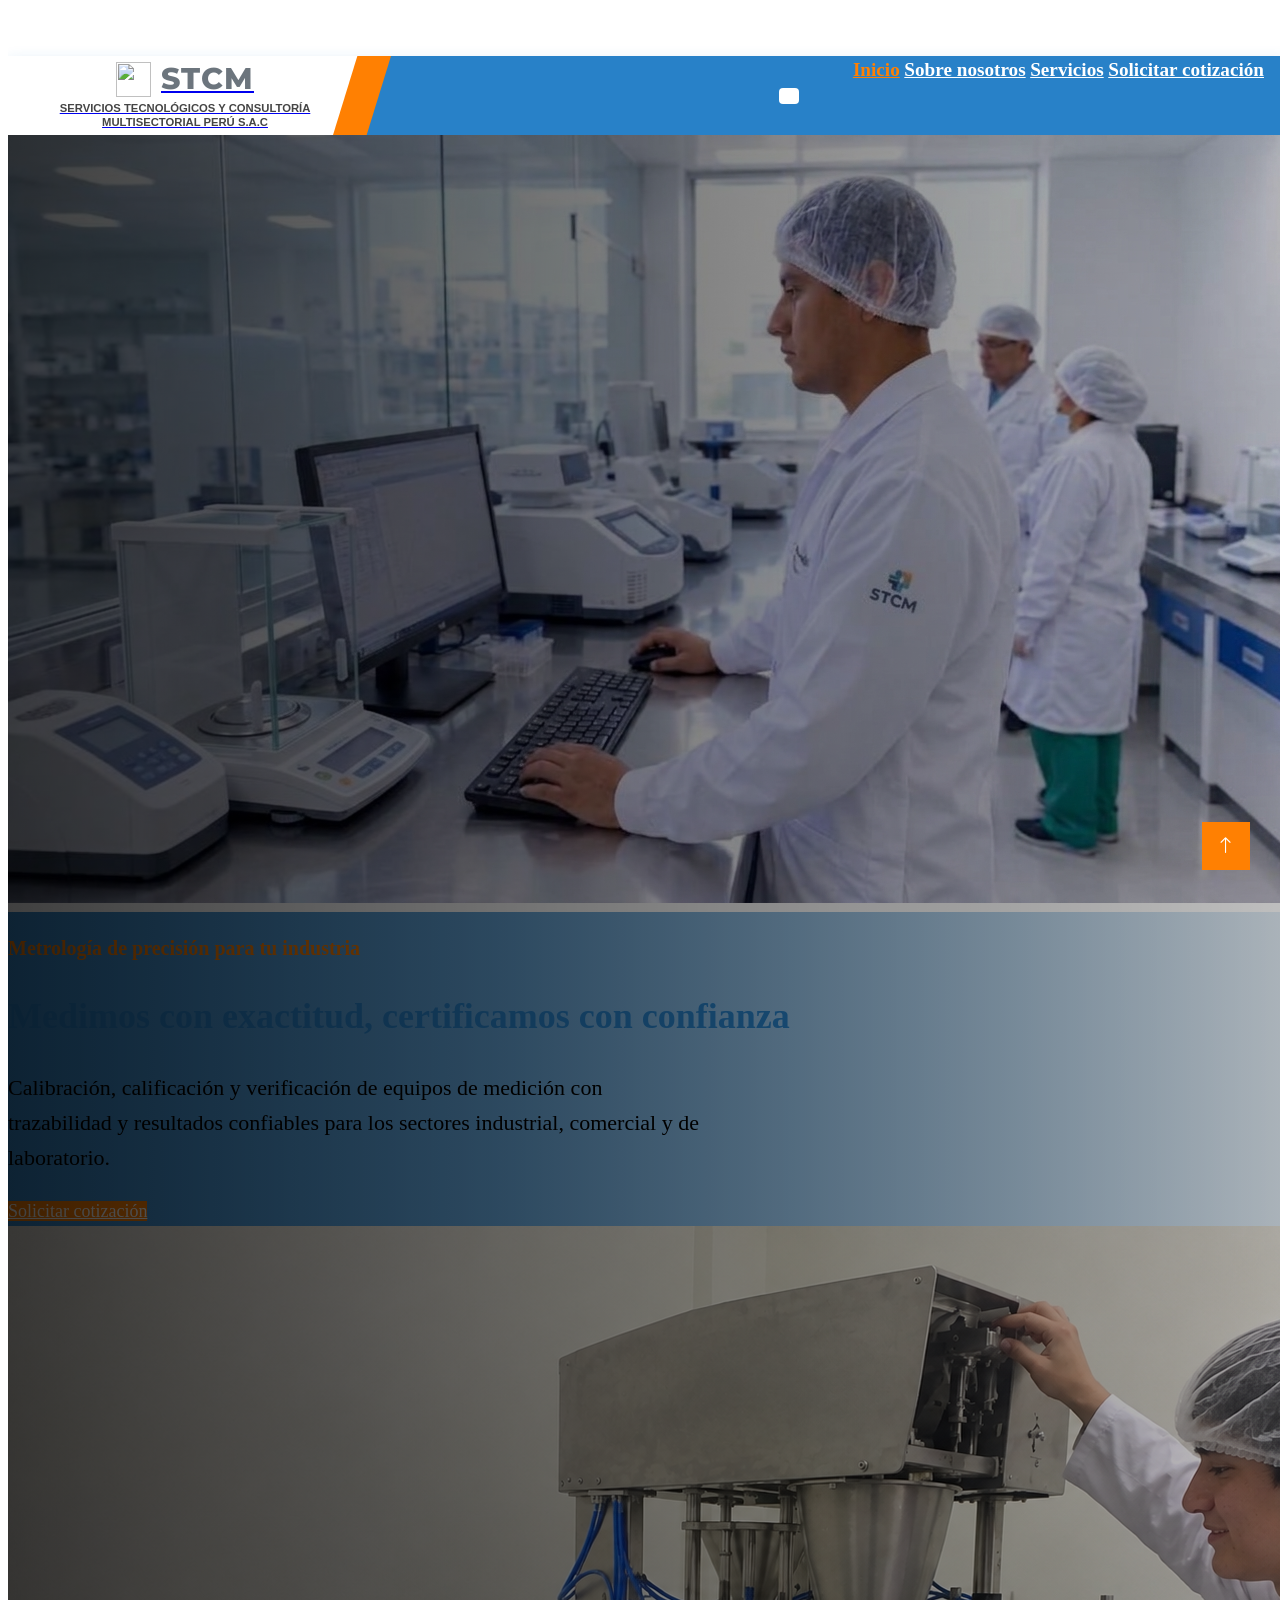
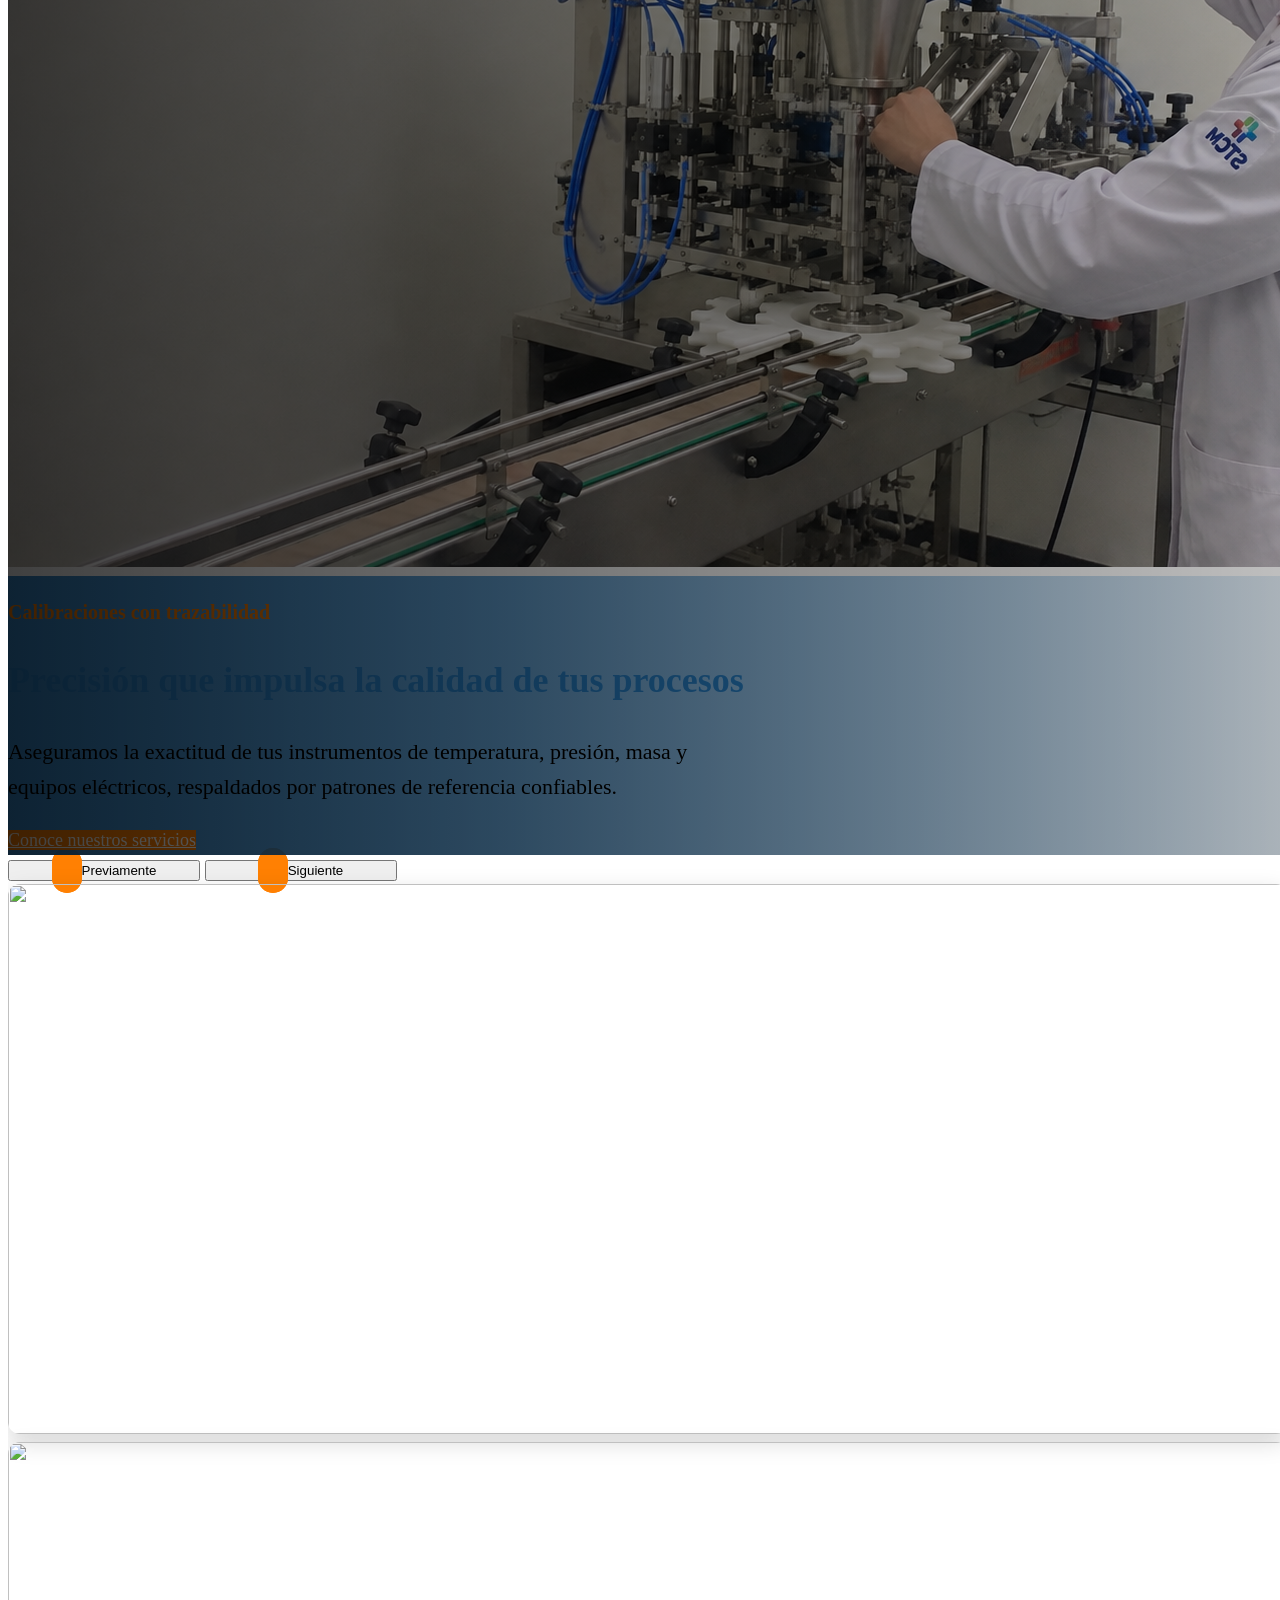
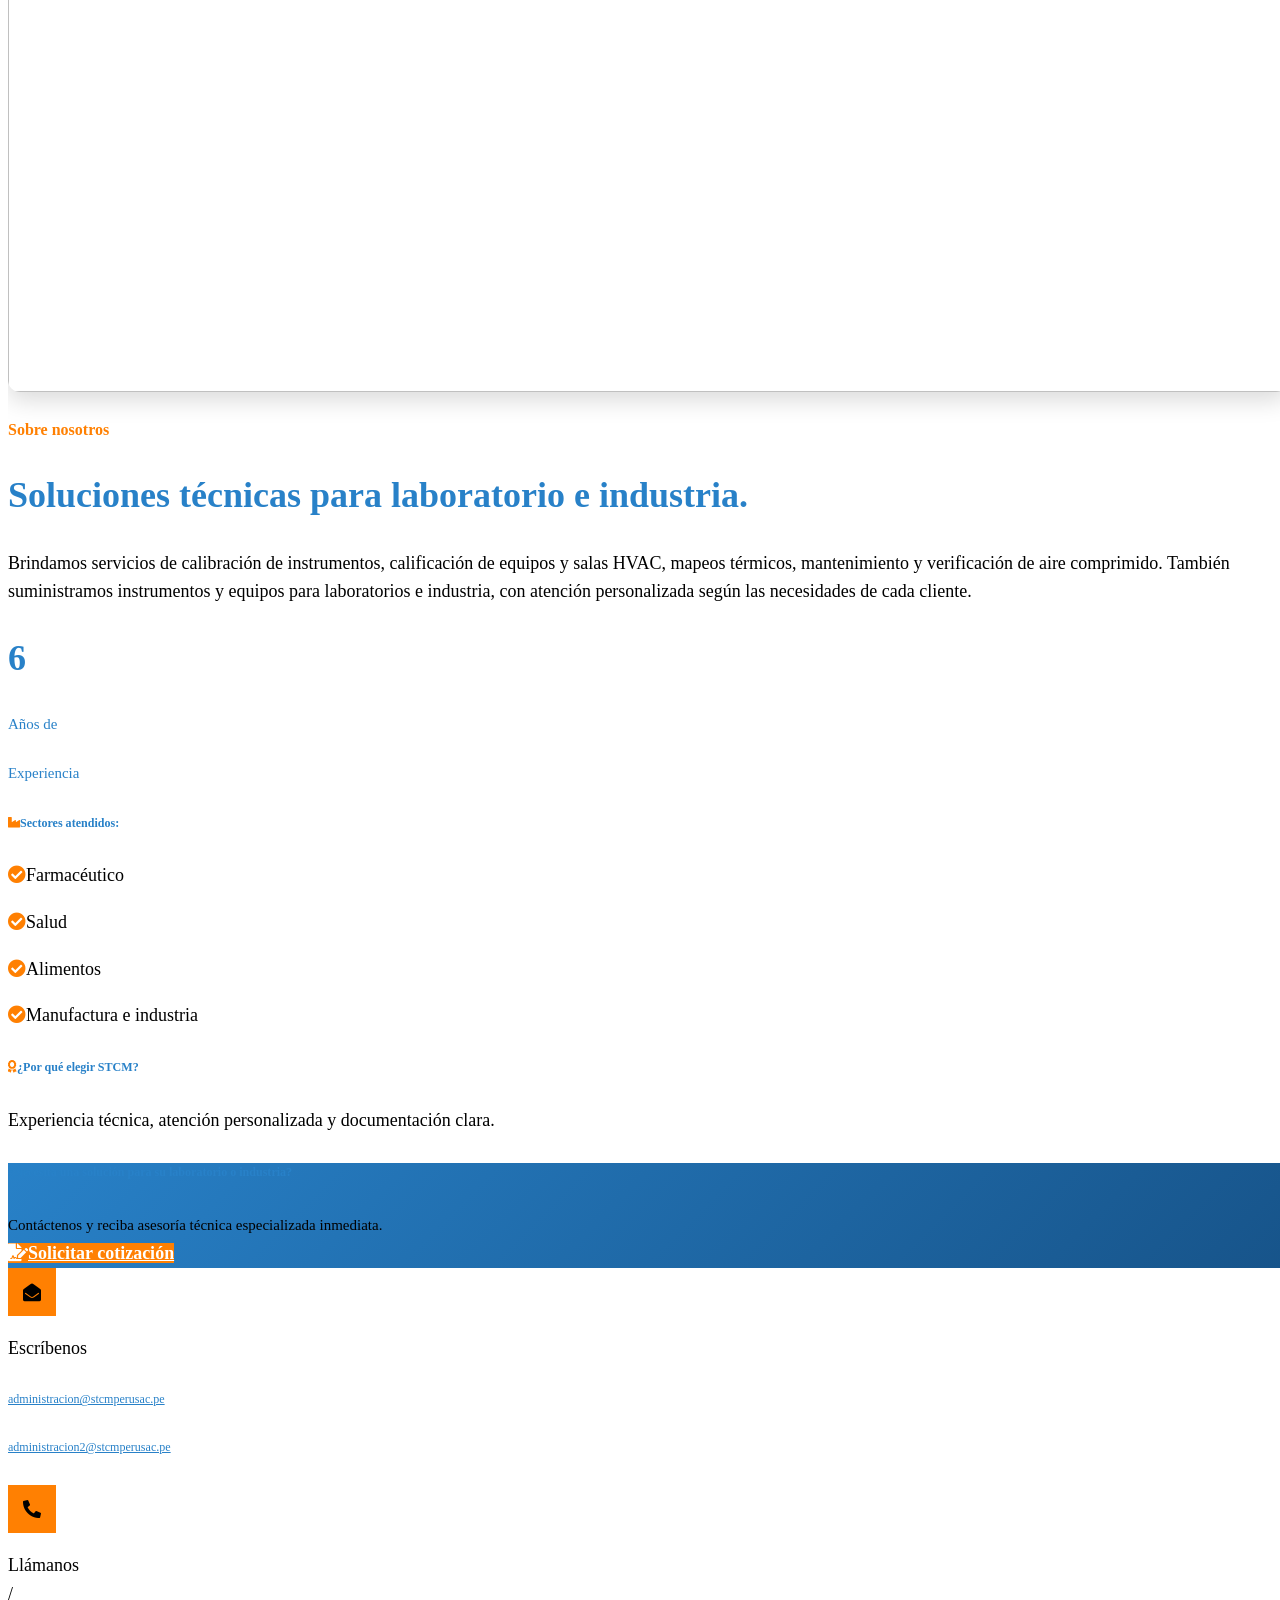
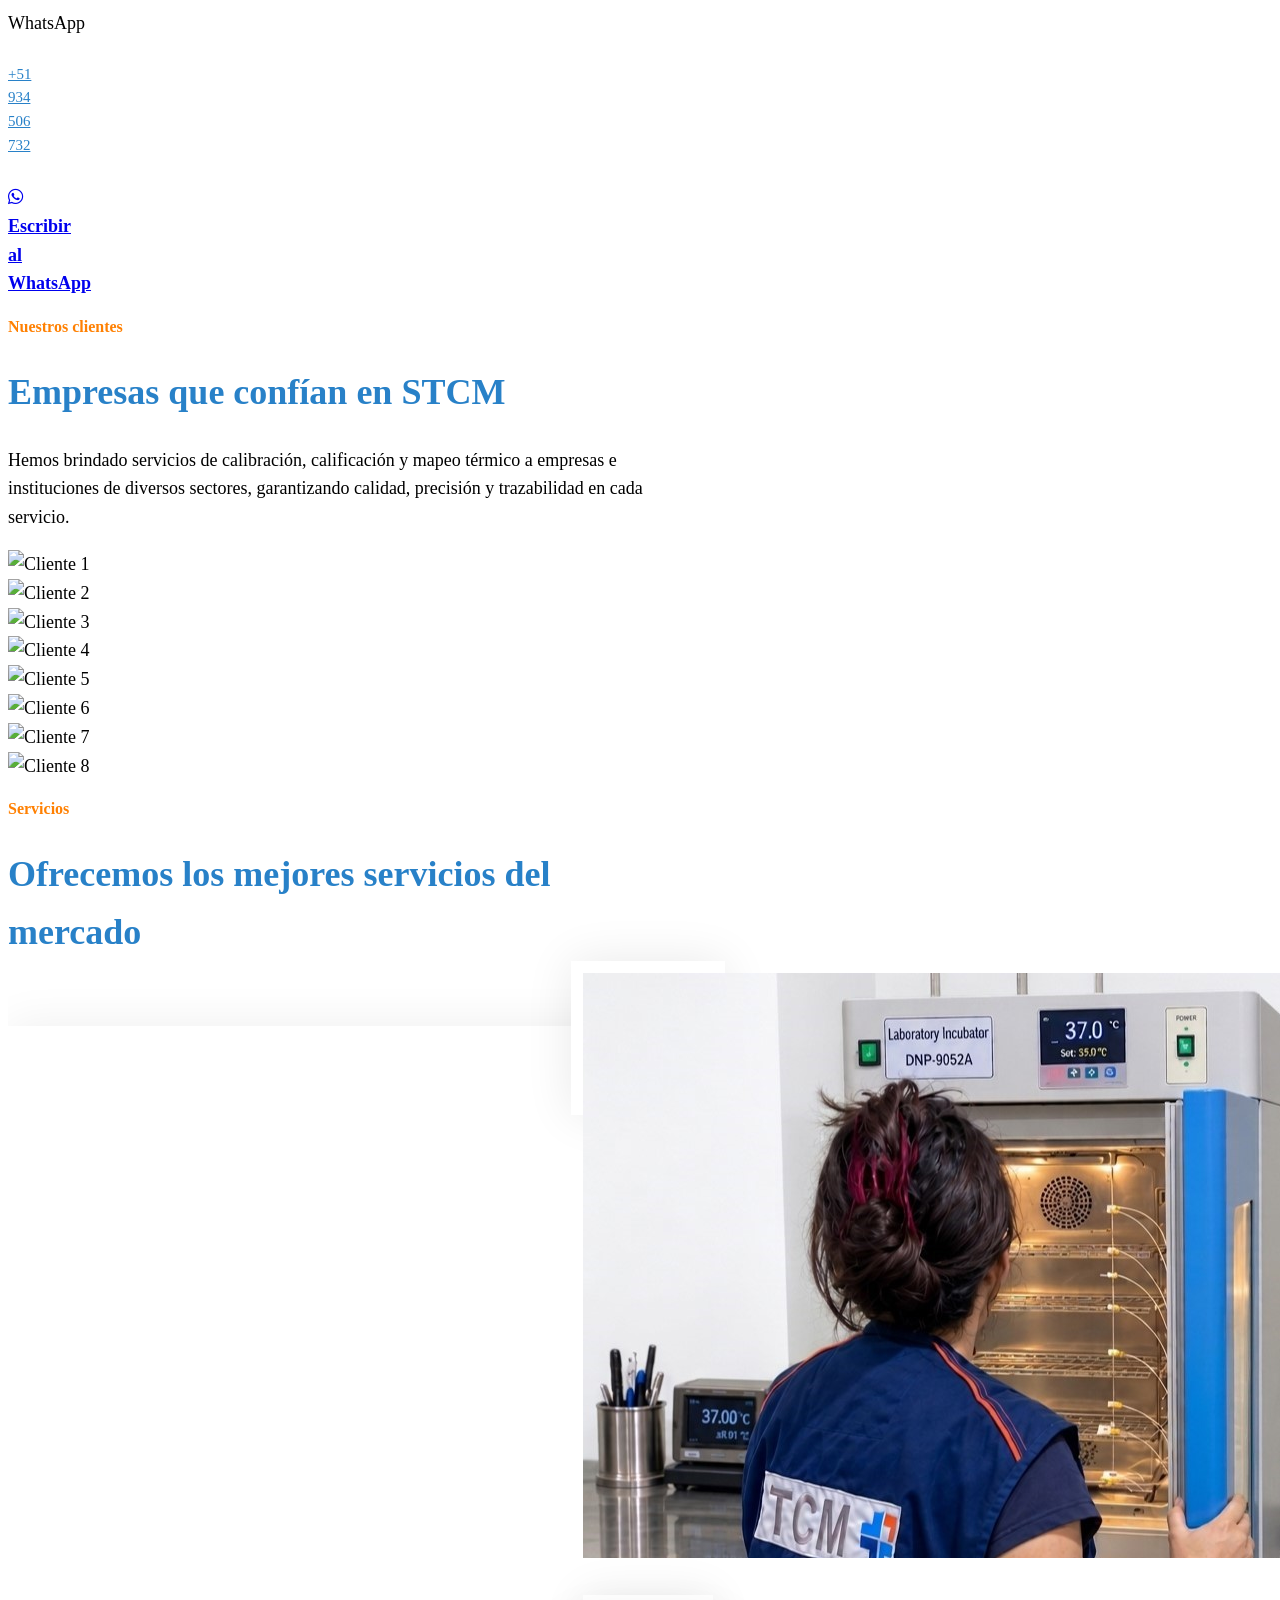
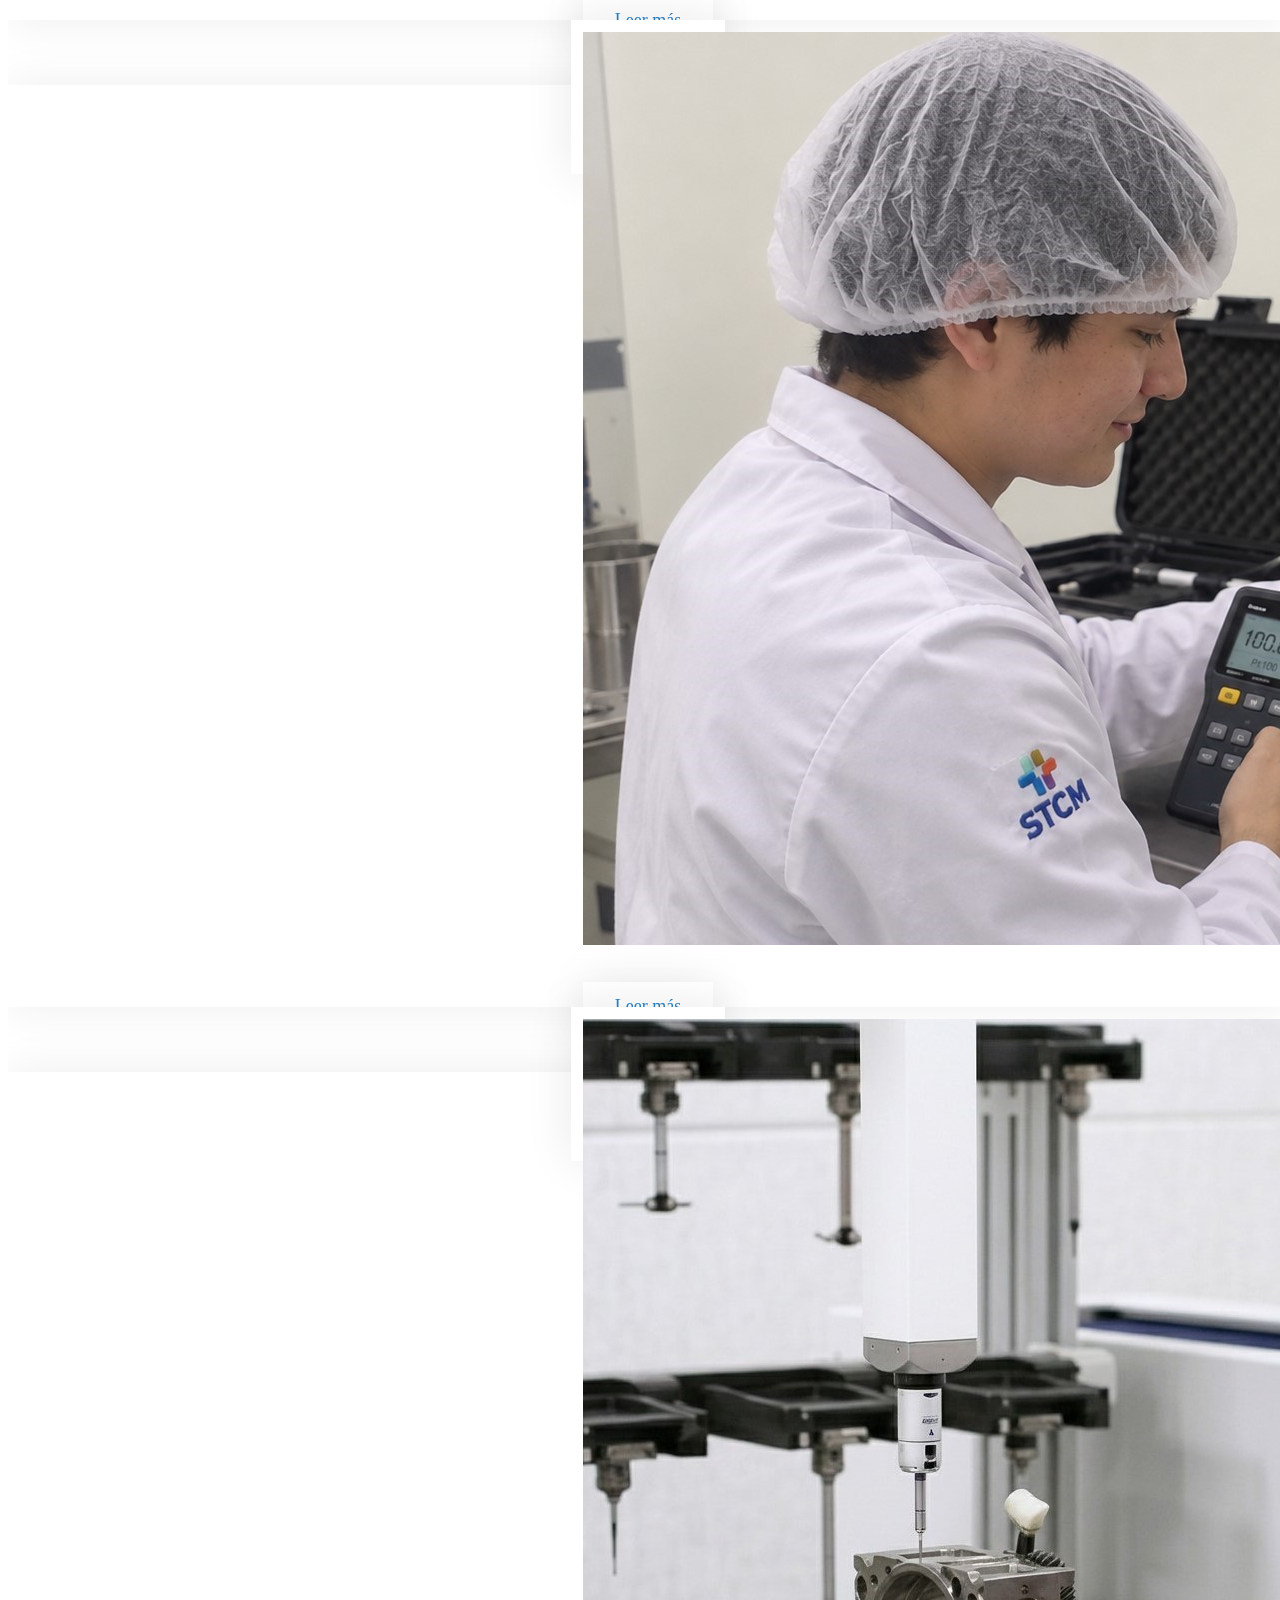
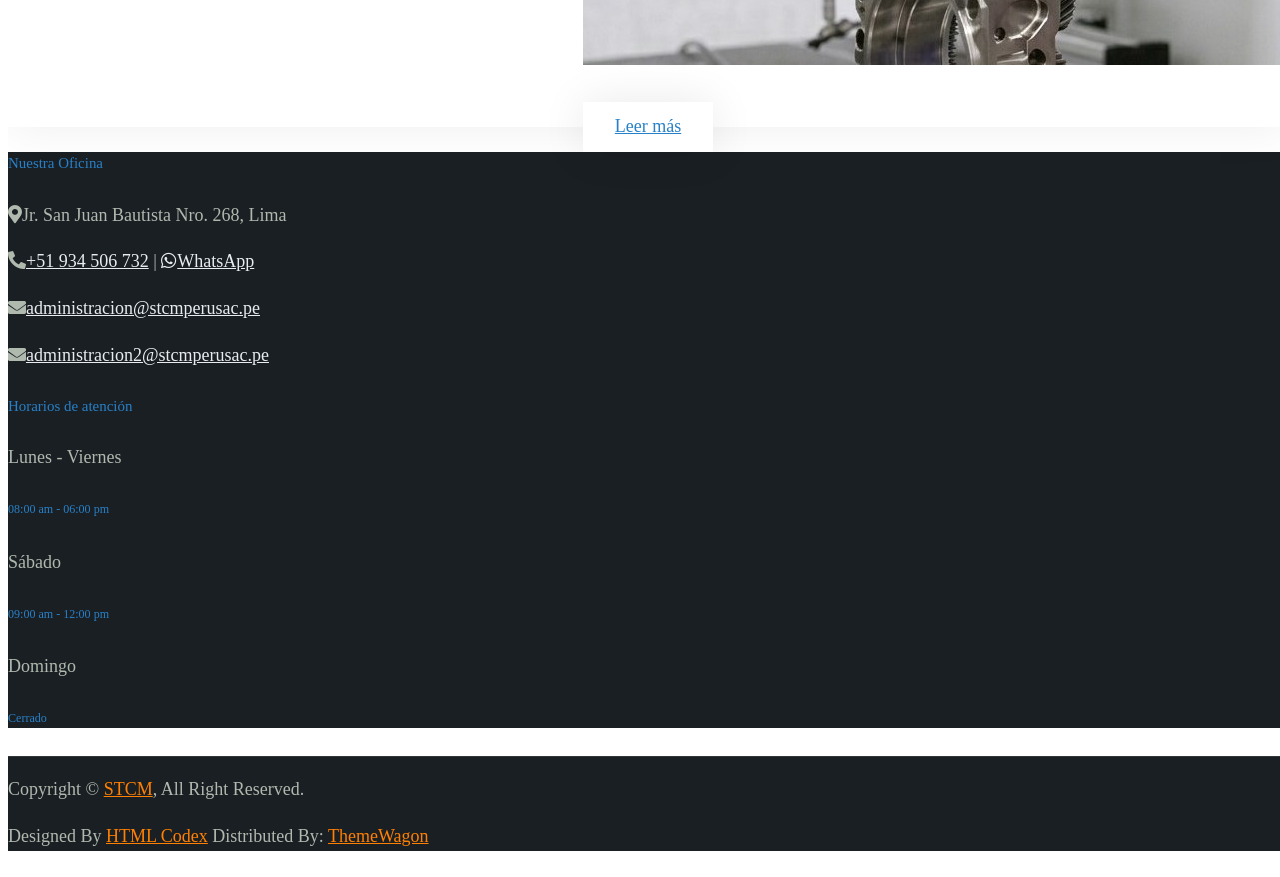
==== index.html @ 0866f3ea "Primer commit" ====
<!DOCTYPE html>
<html lang="es">

<head>
    <meta charset="utf-8">
    <title>STCM </title>
    <meta content="width=device-width, initial-scale=1.0" name="viewport">
    <meta content="" name="keywords">
    <meta content="" name="description">

    <!-- Identidad visual: icono mostrado por el navegador -->
    <link href="assets/images/brand/logo.png" rel="icon">

    <!-- Tipografías externas utilizadas por el sitio -->
    <link rel="preconnect" href="https://fonts.googleapis.com">
    <link rel="preconnect" href="https://fonts.gstatic.com" crossorigin>
    <link
        href="https://fonts.googleapis.com/css2?family=Open+Sans:wght@400;500;600&family=Rubik:wght@500;600;700&display=swap"
        rel="stylesheet">

    <!-- Iconos externos de Font Awesome y Bootstrap Icons -->
    <link href="https://cdnjs.cloudflare.com/ajax/libs/font-awesome/5.10.0/css/all.min.css" rel="stylesheet">
    <link href="https://cdn.jsdelivr.net/npm/bootstrap-icons@1.4.1/font/bootstrap-icons.css" rel="stylesheet">

    <!-- Estilos de animaciones y carruseles de terceros -->
    <link href="assets/vendor/animate/animate.min.css" rel="stylesheet">

    <!-- Base visual de Bootstrap personalizada para STCM -->
    <link href="assets/vendor/bootstrap/bootstrap.min.css" rel="stylesheet">

    <!-- Estilos globales compartidos por todas las páginas -->
    <link href="assets/css/main.css" rel="stylesheet">

    <!-- Estilos exclusivos de esta página -->
    <link href="assets/css/pages/home.css" rel="stylesheet">

</head>

<body>
    <!-- Cargador inicial: visible mientras termina de cargar la página -->
    <div id="spinner"
        class="show bg-white position-fixed translate-middle w-100 vh-100 top-50 start-50 d-flex align-items-center justify-content-center">
        <div class="spinner-border text-primary" role="status" style="width: 3rem; height: 3rem;"></div>
    </div>
    <!-- Fin del cargador inicial -->


    <!-- Navegación principal: marca, enlaces y llamada a cotización -->
    <nav class="navbar navbar-expand-lg navbar-light site-header sticky-top">
        <div class="site-header-inner">
            <a href="index.html" class="navbar-brand site-brand" aria-label="STCM - Inicio">
                <span class="site-brand-primary">
                    <img src="assets/images/brand/logo.png" alt="" width="48" height="48">
                    <span class="site-brand-name">STCM</span>
                </span>
                <span class="site-brand-tagline">Servicios Tecnológicos y Consultoría<br>Multisectorial Perú S.A.C</span>
            </a>

            <button type="button" class="navbar-toggler site-menu-toggle" data-bs-toggle="collapse"
                data-bs-target="#navbarCollapse" aria-controls="navbarCollapse" aria-expanded="false"
                aria-label="Abrir menú de navegación">
                <span class="navbar-toggler-icon"></span>
            </button>

            <div class="collapse navbar-collapse site-navigation" id="navbarCollapse">
                <div class="navbar-nav ms-auto">
                <a href="index.html" class="nav-item nav-link active" aria-current="page">Inicio</a>
                <a href="about.html" class="nav-item nav-link">Sobre nosotros</a>
                <a href="service.html" class="nav-item nav-link">Servicios</a>
                <a href="contact.html" class="nav-item nav-link">Solicitar cotización</a>
                </div>
            </div>
        </div>
    </nav>
    <!-- Fin de la navegación principal -->


    <!-- Portada principal: carrusel de mensajes destacados -->
    <div class="container-fluid px-0 mb-5">
        <div id="header-carousel" class="carousel slide" data-bs-ride="carousel">
            <div class="carousel-inner">
                <div class="carousel-item active">
                    <img class="w-100" src="assets/images/home/hero-office-1.jpeg" alt="Image">
                    <div class="carousel-caption">
                        <div class="container">
                            <div class="row justify-content-center">
                                <div class="col-lg-10 text-start">
                                    <p class="fs-5 fw-medium text-primary text-uppercase animated slideInRight">Metrología de precisión para tu industria</p>
                                    <h1 class="display-3 text-white mb-4 animated slideInRight">Medimos con exactitud, certificamos con confianza</h1>
                                    <p class="fs-5 text-white mb-5 animated slideInRight" style="max-width: 700px;">Calibración, calificación y verificación de equipos de medición con trazabilidad y resultados confiables para los sectores industrial, comercial y de laboratorio.</p>
                                    <a href="contact.html" class="btn btn-primary py-3 px-5 animated slideInRight">Solicitar cotización</a>
                                </div>
                            </div>
                        </div>
                    </div>
                </div>
                <div class="carousel-item">
                    <img class="w-100" src="assets/images/home/hero-office-2.jpeg" alt="Image">
                    <div class="carousel-caption">
                        <div class="container">
                            <div class="row justify-content-center">
                                <div class="col-lg-10 text-start">
                                    <p class="fs-5 fw-medium text-primary text-uppercase animated slideInRight">Calibraciones con trazabilidad</p>
                                    <h1 class="display-3 text-white mb-4 animated slideInRight">Precisión que impulsa la calidad de tus procesos</h1>
                                    <p class="fs-5 text-white mb-5 animated slideInRight" style="max-width: 700px;">Aseguramos la exactitud de tus instrumentos de temperatura, presión, masa y equipos eléctricos, respaldados por patrones de referencia confiables.</p>
                                    <a href="service.html" class="btn btn-primary py-3 px-5 animated slideInRight">Conoce nuestros servicios</a>
                                </div>
                            </div>
                        </div>
                    </div>
                </div>
            </div>
            <button class="carousel-control-prev" type="button" data-bs-target="#header-carousel" data-bs-slide="prev">
                <span class="carousel-control-prev-icon" aria-hidden="true"></span>
                <span class="visually-hidden">Previamente</span>
            </button>
            <button class="carousel-control-next" type="button" data-bs-target="#header-carousel" data-bs-slide="next">
                <span class="carousel-control-next-icon" aria-hidden="true"></span>
                <span class="visually-hidden">Siguiente</span>
            </button>
        </div>
    </div>
    <!-- Fin de la portada principal -->


    <!-- Presentación de la empresa y propuesta de valor -->
    <div class="container-xxl py-5">
        <div class="container">
            <div class="row g-5">
                <div class="col-lg-7">
                    <div class="row gx-3 h-100">
                        <div class="col-6 align-self-start wow fadeInUp" data-wow-delay="0.1s">
                            <img class="img-fluid about-img" src="assets/images/home/about-preview-1.png">
                        </div>
                        <div class="col-6 align-self-end wow fadeInDown" data-wow-delay="0.1s">
                            <img class="img-fluid about-img" src="assets/images/home/about-preview-2.png">
                        </div>
                    </div>
                </div>
                <div class="col-lg-5 wow fadeIn" data-wow-delay="0.5s">
                    <p class="fw-medium text-uppercase text-primary mb-2">Sobre nosotros</p>
                    <h1 class="display-5 mb-4">Soluciones técnicas para laboratorio e industria.</h1>
                    <p class="mb-4"> Brindamos servicios de calibración de instrumentos, calificación de equipos y salas HVAC, mapeos térmicos, mantenimiento y verificación de aire comprimido. También suministramos instrumentos y equipos para laboratorios e industria, con atención personalizada según las necesidades de cada cliente.
                    </p>
                    <div class="d-flex align-items-center mb-4">
                        <div class="flex-shrink-0 experience-badge p-4 text-center">
                            <h1 class="display-2 mb-0">6</h1>
                            <h5>Años de</h5>
                            <h5>Experiencia</h5>
                        </div>
                        <div class="ms-4">
                            <h6 class="fw-bold text-dark mb-2"><i class="fa fa-industry text-primary me-2"></i>Sectores atendidos:</h6>
                            <p class="mb-1"><i class="fa fa-check-circle text-primary me-2"></i>Farmacéutico</p>
                            <p class="mb-1"><i class="fa fa-check-circle text-primary me-2"></i>Salud</p>
                            <p class="mb-1"><i class="fa fa-check-circle text-primary me-2"></i>Alimentos</p>
                            <p class="mb-0"><i class="fa fa-check-circle text-primary me-2"></i>Manufactura e industria</p>
                        </div>
                    </div>

                    <!-- Por qué elegir STCM -->
                    <div class="p-3 mb-4 rounded-3 bg-light border-start border-4 border-primary">
                        <h6 class="fw-bold text-dark mb-2">
                            <i class="fa fa-award text-primary me-2"></i>¿Por qué elegir STCM?
                        </h6>
                        <p class="mb-0 text-muted">
                            Experiencia técnica, atención personalizada y documentación clara.
                        </p>
                    </div>

                    <!-- Cierre y llamada a la acción -->
                    <div class="p-4 mb-4 rounded-3 text-white d-flex flex-column flex-sm-row align-items-sm-center justify-content-between gap-3" style="background: linear-gradient(135deg, var(--secondary) 0%, #17548a 100%);">
                        <div>
                            <h6 class="text-white mb-1 fw-bold">¿Necesita una solución para su laboratorio o industria?</h6>
                            <small class="text-white-50">Contáctenos y reciba asesoría técnica especializada inmediata.</small>
                        </div>
                        <a href="contact.html" class="btn btn-primary text-white rounded-pill px-4 py-2 flex-shrink-0 fw-bold">
                            <i class="fa fa-file-signature me-2"></i>Solicitar cotización
                        </a>
                    </div>
                    <div class="row pt-2 g-3">
                        <div class="col-12">
                            <div class="d-flex align-items-center">
                                <div class="flex-shrink-0 btn-lg-square rounded-circle bg-primary">
                                    <i class="fa fa-envelope-open text-white"></i>
                                </div>
                                <div class="ms-3">
                                    <p class="mb-1 text-muted">Escríbenos</p>
                                    <h6 class="mb-1">
                                        <a href="mailto:administracion@stcmperusac.pe" class="text-decoration-none text-dark text-break">administracion@stcmperusac.pe</a>
                                    </h6>
                                    <h6 class="mb-0">
                                        <a href="mailto:administracion2@stcmperusac.pe" class="text-decoration-none text-dark text-break">administracion2@stcmperusac.pe</a>
                                    </h6>
                                </div>
                            </div>
                        </div>
                        <div class="col-12">
                            <div class="d-flex align-items-center">
                                <div class="flex-shrink-0 btn-lg-square rounded-circle bg-primary">
                                    <i class="fa fa-phone-alt text-white"></i>
                                </div>
                                <div class="ms-3">
                                    <p class="mb-1 text-muted">Llámanos / WhatsApp</p>
                                    <div class="d-flex flex-wrap align-items-center gap-3">
                                        <h5 class="mb-0">
                                            <a href="tel:+51934506732" class="text-decoration-none text-dark">+51 934 506 732</a>
                                        </h5>
                                        <a href="https://wa.me/51934506732" target="_blank" rel="noopener noreferrer" class="text-success text-decoration-none fw-bold small">
                                            <i class="fab fa-whatsapp me-1"></i>Escribir al WhatsApp
                                        </a>
                                    </div>
                                </div>
                            </div>
                        </div>
                    </div>
                </div>
            </div>
        </div>
    </div>
    <!-- Fin de la presentación de la empresa -->

        <!-- Clientes: organizaciones que confían en STCM -->
<div class="container-xxl py-5">
    <div class="container">

        <div class="text-center mx-auto pb-4 wow fadeInUp" data-wow-delay="0.1s" style="max-width: 700px;">
            <p class="fw-medium text-uppercase text-primary mb-2">Nuestros clientes</p>
            <h1 class="display-5 mb-3">Empresas que confían en STCM</h1>
            <p>
                Hemos brindado servicios de calibración, calificación y mapeo térmico
                a empresas e instituciones de diversos sectores, garantizando calidad,
                precisión y trazabilidad en cada servicio.
            </p>
        </div>

        <div class="row g-4 justify-content-center">

            <!-- Cliente 1 -->
            <div class="col-6 col-md-4 col-lg-3">
                <div class="client-card">
                    <img src="assets/images/clients/delfarma.png" class="img-fluid" alt="Cliente 1">
                </div>
            </div>

            <!-- Cliente 2 -->
            <div class="col-6 col-md-4 col-lg-3">
                <div class="client-card">
                    <img src="assets/images/clients/eurofarma.png" class="img-fluid logo-grande" alt="Cliente 2">
                </div>
            </div>

            <!-- Cliente 3 -->
            <div class="col-6 col-md-4 col-lg-3">
                <div class="client-card">
                    <img src="assets/images/clients/factio.png" class="img-fluid logo-grande" alt="Cliente 3">
                </div>
            </div>

            <!-- Cliente 4 -->
            <div class="col-6 col-md-4 col-lg-3">
                <div class="client-card">
                    <img src="assets/images/clients/genco.png" class="img-fluid" alt="Cliente 4">
                </div>
            </div>

            <!-- Cliente 5 -->
            <div class="col-6 col-md-4 col-lg-3">
                <div class="client-card">
                    <img src="assets/images/clients/lafarpe.png" class="img-fluid" alt="Cliente 5">
                </div>
            </div>

            <!-- Cliente 6 -->
            <div class="col-6 col-md-4 col-lg-3">
                <div class="client-card">
                    <img src="assets/images/clients/lusa.jpg" class="img-fluid logo-grande" alt="Cliente 6">
                </div>
            </div>

            <!-- Cliente 7 -->
            <div class="col-6 col-md-4 col-lg-3">
                <div class="client-card">
                    <img src="assets/images/clients/alko.png" class="img-fluid" alt="Cliente 7">
                </div>
            </div>

            <!-- Cliente 8 -->
            <div class="col-6 col-md-4 col-lg-3">
                <div class="client-card">
                    <img src="assets/images/clients/tqp.png" class="img-fluid logo-grande" alt="Cliente 8">
                </div>
            </div>

        </div>

    </div>
</div>
<!-- Fin de clientes -->

<!-- Catálogo de servicios técnicos -->
    <div class="container-xxl py-5">
        <div class="container">
            <div class="text-center mx-auto pb-4 wow fadeInUp" data-wow-delay="0.1s" style="max-width: 600px;">
                <p class="fw-medium text-uppercase text-primary mb-2">Servicios</p>
                <h1 class="display-5 mb-4">Ofrecemos los mejores servicios del mercado</h1>
            </div>
            <div class="row gy-5 gx-4">
                <div class="col-md-6 col-lg-4 wow fadeInUp" data-wow-delay="0.1s">
                    <div class="service-item">
                        <img class="img-fluid" src="assets/images/services/qualification.jpeg" alt="">
                        <div class="service-img">
                            <img class="img-fluid" src="assets/images/services/qualification.jpeg" alt="">
                        </div>
                        <div class="service-detail">
                            <div class="service-title">
                                <hr class="w-25">
                                <h3 class="mb-0">Calificaciones</h3>
                                <hr class="w-25">
                            </div>
                            <div class="service-text">
                                <p class="text-white mb-0">Realizamos la calificación de equipos e instalaciones mediante protocolos documentados que verifican su correcto desempeño y aptitud para el uso previsto.</p>
                            </div>
                        </div>
                        <a class="btn btn-light" href="service.html">Leer más</a>
                    </div>
                </div>
                <div class="col-md-6 col-lg-4 wow fadeInUp" data-wow-delay="0.3s">
                    <div class="service-item">
                        <img class="img-fluid" src="assets/images/services/calibration.jpeg" alt="">
                        <div class="service-img">
                            <img class="img-fluid" src="assets/images/services/calibration.jpeg" alt="">
                        </div>
                        <div class="service-detail">
                            <div class="service-title">
                                <hr class="w-25">
                                <h3 class="mb-0">Calibraciones</h3>
                                <hr class="w-25">
                            </div>
                            <div class="service-text">
                                <p class="text-white mb-0">Determinamos el error de los instrumentos de medición mediante comparación con patrones de referencia, asegurando la exactitud de sus mediciones.</p>
                            </div>
                        </div>
                        <a class="btn btn-light" href="service.html">Leer más</a>
                    </div>
                </div>
                <div class="col-md-6 col-lg-4 wow fadeInUp" data-wow-delay="0.5s">
                    <div class="service-item">
                        <img class="img-fluid" src="assets/images/services/verification.jpeg" alt="">
                        <div class="service-img">
                            <img class="img-fluid" src="assets/images/services/verification.jpeg" alt="">
                        </div>
                        <div class="service-detail">
                            <div class="service-title">
                                <hr class="w-25">
                                <h3 class="mb-0">Verificaciones</h3>
                                <hr class="w-25">
                            </div>
                            <div class="service-text">
                                <p class="text-white mb-0">Comprobamos que los instrumentos y equipos de medición cumplen con los requisitos técnicos y las especificaciones establecidas para su correcto funcionamiento.</p>
                            </div>
                        </div>
                        <a class="btn btn-light" href="service.html">Leer más</a>
                    </div>
                </div>
            </div>
        </div>
    </div>
    <!-- Fin del catálogo de servicios -->


    <!-- Pie de página: contacto, navegación y horarios -->
    <div class="container-fluid bg-dark footer mt-5 py-5 wow fadeIn" data-wow-delay="0.1s">
        <div class="container py-5">
            <div class="row g-5">
                <div class="col-lg-6 col-md-6">
                    <h5 class="text-white mb-4">Nuestra Oficina</h5>
                    <p class="mb-2"><i class="fa fa-map-marker-alt me-3"></i>Jr. San Juan Bautista Nro. 268, Lima</p>
                    <p class="mb-2">
                        <i class="fa fa-phone-alt me-3"></i><a href="tel:+51934506732" class="text-light text-decoration-none">+51 934 506 732</a>
                        <span class="mx-2 text-white-50">|</span>
                        <a href="https://wa.me/51934506732" target="_blank" rel="noopener noreferrer" class="text-light text-decoration-none">
                            <i class="fab fa-whatsapp text-success me-1"></i>WhatsApp
                        </a>
                    </p>
                    <p class="mb-2"><i class="fa fa-envelope me-3"></i><a href="mailto:administracion@stcmperusac.pe" class="text-light text-decoration-none">administracion@stcmperusac.pe</a></p>
                    <p class="mb-2"><i class="fa fa-envelope me-3"></i><a href="mailto:administracion2@stcmperusac.pe" class="text-light text-decoration-none">administracion2@stcmperusac.pe</a></p>
                </div>
                <div class="col-lg-6 col-md-6">
                    <h5 class="text-white mb-4">Horarios de atención</h5>
                    <p class="mb-1">Lunes - Viernes</p>
                    <h6 class="text-light">08:00 am - 06:00 pm</h6>
                    <p class="mb-1">Sábado</p>
                    <h6 class="text-light">09:00 am - 12:00 pm</h6>
                    <p class="mb-1">Domingo</p>
                    <h6 class="text-light">Cerrado</h6>
                </div>
</div>
        </div>
    </div>
    <!-- Fin del pie de página -->


    <!-- Créditos legales y de la plantilla -->
    <div class="container-fluid copyright bg-dark py-4">
        <div class="container text-center">
            <p class="mb-2">Copyright &copy; <a class="fw-semi-bold" href="index.html">STCM</a>, All Right Reserved.
            </p>
<p class="mb-0">Designed By <a class="fw-semi-bold" href="https://htmlcodex.com">HTML Codex</a> Distributed
                By: <a href="https://themewagon.com">ThemeWagon</a> </p>
        </div>
    </div>
    <!-- Fin de créditos -->


    <!-- Acción flotante para regresar al inicio -->
    <a href="#" class="btn btn-lg btn-primary btn-lg-square rounded-circle back-to-top"><i
            class="bi bi-arrow-up"></i></a>


    <!-- Dependencias JavaScript de terceros -->
    <script src="https://code.jquery.com/jquery-3.4.1.min.js"></script>
    <script src="https://cdn.jsdelivr.net/npm/bootstrap@5.0.0/dist/js/bootstrap.bundle.min.js"></script>
    <script src="assets/vendor/wow/wow.min.js"></script>

    <!-- Comportamiento compartido del sitio -->
    <script src="assets/js/main.js"></script>
</body>

</html>
---- assets/css/main.css ----
@import url('https://fonts.googleapis.com/css2?family=Montserrat:wght@700&display=swap');

/********** ESTILOS GLOBALES DEL SITIO **********/
:root {
    --primary: #ff8002;
    --secondary: #2881C8;
    --light: #F5F5F5;
    --dark: #2881C8;
}

html,
body {
    width: 100%;
    max-width: 100%;
    overflow-x: hidden;
}

body {
    font-size: 18px; /* +2px sobre el tamaño base estándar (16px) */
    line-height: 1.6;
}

/* Aumento de 2px en el texto de contenido (párrafos, listas, textos de servicios, formularios) sin alterar títulos ni subtítulos */
p,
li,
.service-text p,
.form-control,
.form-select,
.form-floating > label,
.footer p,
.footer a,
.copyright p {
    font-size: 18px;
}

/* Preservar tamaño original en subtítulos de sección y categorías */
p.text-uppercase.text-primary,
p.fw-medium.text-uppercase,
.subtitle,
.section-subtitle {
    font-size: 1rem;
}

/* Párrafo descriptivo del carrusel de portada (+2px: de 20px a 22px) */
#header-carousel .carousel-caption p:not(.text-uppercase) {
    font-size: 22px;
}

#header-carousel .carousel-caption p.text-uppercase {
    font-size: 1.25rem;
}


/*** Identidad visual y colores de STCM ***/
.stcm-font {
    color: #6c757d !important;
    font-family: 'Arial Paneuropean Rounded Bold', 'Arial Rounded MT Bold', 'Montserrat', sans-serif;
    font-weight: 800;
    letter-spacing: 1px;
}

.bg-primary {
    background-color: var(--secondary) !important;
}

.text-primary {
    color: var(--primary) !important;
}

.btn-primary {
    background-color: var(--primary) !important;
    border-color: var(--primary) !important;
}

.btn-primary:hover {
    background-color: #e67300 !important;
    border-color: #e67300 !important;
}

.btn-square.bg-primary,
.flex-shrink-0.bg-primary {
    background-color: var(--primary) !important;
}

.back-to-top:hover {
    background-color: var(--primary) !important;
}

.copyright a {
    color: var(--primary) !important;
}

.copyright a:hover {
    color: var(--secondary) !important;
}

.service-item .btn-light {
    color: var(--secondary) !important;
}

.service-item .btn-light:hover {
    color: #fff !important;
    background-color: var(--primary) !important;
    border-color: var(--primary) !important;
}

/*** Indicador de experiencia: integra el dato con el fondo de la sección ***/
.experience-badge {
    color: var(--secondary);
    background-color: #fff;
}

.experience-badge h1,
.experience-badge h5 {
    color: var(--secondary);
}

.text-dark {
    color: var(--secondary) !important;
}

.bg-dark {
    background-color: #1a1f24 !important;
}

.stcm-nav-name {
    margin-left: 40px;
    color: #fff;
    font-size: 26px;
    font-weight: 700;
    letter-spacing: .5px;
    white-space: nowrap;
    text-shadow: 0 1px 3px rgba(0, 0, 0, .3);
}
.back-to-top {
    position: fixed;
    display: none;
    right: 30px;
    bottom: 30px;
    z-index: 99;
}

h1,
h2,
h3,
h4,
h5,
h6,
.h1,
.h2,
.h3,
.h4,
.h5,
.h6 {
    color: var(--secondary);
}

h1,
h2,
.h1,
.h2,
.fw-bold {
    font-weight: 700 !important;
}

h3,
h4,
.h3,
.h4,
.fw-medium {
    font-weight: 600 !important;
}

h5,
h6,
.h5,
.h6,
.fw-semi-bold {
    font-weight: 500 !important;
}


/*** Cargador inicial ***/
#spinner {
    opacity: 0;
    visibility: hidden;
    transition: opacity .5s ease-out, visibility 0s linear .5s;
    z-index: 99999;
}

#spinner.show {
    transition: opacity .5s ease-out, visibility 0s linear 0s;
    visibility: visible;
    opacity: 1;
}


/*** Botones y acciones ***/
.btn {
    transition: .5s;
    font-weight: 500;
}

.btn-primary,
.btn-outline-primary:hover {
    color: #FFFFFF;
}

.btn-square {
    width: 38px;
    height: 38px;
}

.btn-sm-square {
    width: 32px;
    height: 32px;
}

.btn-lg-square {
    width: 48px;
    height: 48px;
}

.btn-square,
.btn-sm-square,
.btn-lg-square {
    padding: 0;
    display: flex;
    align-items: center;
    justify-content: center;
    font-weight: normal;
}

/*** Navegación principal ***/
.site-header {
    top: 0 !important;
    width: 100%;
    padding: 0;
    background-color: var(--secondary);
    box-shadow: 0 4px 14px rgba(40, 129, 200, .16);
    z-index: 1030;
}

.site-header-inner {
    display: flex;
    flex-wrap: wrap;
    align-items: stretch;
    width: 100%;
    min-width: 0;
}

.site-header .site-brand {
    position: relative;
    display: flex;
    flex: 0 0 330px;
    flex-direction: column;
    align-items: center;
    justify-content: center;
    width: 330px;
    min-height: 73px;
    height: auto;
    margin: 0;
    padding: 3px 12px;
    background-color: #fff;
    z-index: 1;
}

.site-header .site-brand::after {
    position: absolute;
    top: 0;
    right: -29px;
    display: block;
    width: 58px;
    height: 100%;
    background-color: var(--primary);
    clip-path: polygon(42% 0, 100% 0, 58% 100%, 0 100%);
    content: "";
    z-index: 2;
}

.site-brand-primary {
    display: flex;
    align-items: center;
    justify-content: center;
    gap: 10px;
    line-height: 1;
}

.site-brand-primary img {
    flex: 0 0 auto;
    width: 35px;
    height: 35px;
    object-fit: contain;
}

.site-brand-name {
    color: #6c757d;
    font-family: 'Arial Paneuropean Rounded Bold', 'Arial Rounded MT Bold', 'Montserrat', sans-serif;
    font-size: 1.87rem;
    font-weight: 800;
    letter-spacing: 1px;
}

.site-brand-tagline {
    display: block;
    margin-top: 4px;
    color: #454545;
    font-family: 'Roboto Condensed', 'Arial Narrow', Arial, sans-serif;
    font-size: calc(.58rem + 2px);
    font-weight: 700;
    line-height: 1.25;
    text-align: center;
    text-transform: uppercase;
}

.site-navigation {
    min-width: 0;
    padding: 0 24px 0 38px;
}

.site-navigation .navbar-nav {
    align-items: center;
    gap: 24px;
}

.site-navigation .nav-link {
    margin: 0;
    padding: 24px 0;
    color: #fff !important;
    font-size: 1.2rem;
    font-weight: 600;
    line-height: 1.25;
    text-align: center;
    white-space: nowrap;
    outline: none;
    transition: color .2s ease, background-color .2s ease;
}

.site-navigation .nav-link:hover,
.site-navigation .nav-link.active {
    color: var(--primary) !important;
}

.site-menu-toggle {
    align-self: center;
    margin: 0 16px 0 auto;
    padding: 8px 10px;
    background-color: #fff;
    border: 0;
    border-radius: 4px;
}

@media (max-width: 1199.98px) and (min-width: 992px) {
    .site-header .site-brand {
        flex-basis: 285px;
        width: 285px;
        min-height: 68px;
        padding-inline: 10px;
    }

    .site-brand-primary img {
        width: 32px;
        height: 32px;
    }

    .site-brand-name {
        font-size: 1.65rem;
    }

    .site-brand-tagline {
        font-size: calc(.47rem + 2px);
    }

    .site-navigation {
        padding: 0 12px 0 30px;
    }

    .site-navigation .navbar-nav {
        gap: 12px;
    }

    .site-navigation .nav-link {
        font-size: 1.05rem;
    }
}

@media (max-width: 991.98px) {
    .site-header-inner {
        align-items: center;
    }

    .site-header .site-brand {
        flex: 0 1 292px;
        width: min(292px, calc(100% - 72px));
        min-height: 68px;
        padding: 4px 12px;
    }

    .site-navigation {
        flex-basis: 100%;
        width: 100%;
        padding: 8px 16px 16px;
        background-color: var(--secondary);
        border-top: 1px solid rgba(255, 255, 255, .24);
    }

    .site-navigation .navbar-nav {
        align-items: stretch;
        gap: 5px;
        padding: 0;
        border: 0;
    }

    .site-navigation .nav-link {
        width: 100%;
        padding: 11px 16px;
        border-radius: 4px;
        font-size: 1.05rem;
        text-align: center;
    }

    .site-navigation .nav-link:hover,
    .site-navigation .nav-link.active {
        color: #fff !important;
        background-color: rgba(255, 255, 255, .14);
    }

}

@media (max-width: 575.98px) {
    .site-header .site-brand {
        flex-basis: 250px;
        width: min(250px, calc(100% - 64px));
        min-height: 65px;
        padding: 4px 8px;
    }

    .site-header .site-brand::after {
        right: -20px;
        width: 40px;
    }

    .site-brand-primary {
        gap: 8px;
    }

    .site-brand-primary img {
        width: 27px;
        height: 27px;
    }

    .site-brand-name {
        font-size: 1.45rem;
    }

    .site-brand-tagline {
        margin-top: 3px;
        font-size: calc(.49rem + 2px);
        line-height: 1.2;
    }

    .site-menu-toggle {
        margin-right: 10px;
        padding: 7px 8px;
    }
}

/* Evita que bloques flexibles con texto amplíen el ancho de la página en móviles. */
.d-flex > .ms-3 {
    flex: 1 1 auto;
    width: 0;
    min-width: 0;
}

@media (max-width: 359.98px) {
    .site-header .site-brand {
        flex-basis: 220px;
        width: min(220px, calc(100% - 58px));
    }

    .site-brand-name {
        font-size: 1.3rem;
    }

    .site-brand-tagline {
        font-size: calc(.39rem + 2px);
    }
}


/*** Portadas y encabezados interiores ***/
.carousel-caption {
    top: 0;
    left: 0;
    right: 0;
    bottom: 0;
    display: flex;
    align-items: center;
    background: linear-gradient(to right, rgba(40, 129, 200, .94) 0%, rgba(40, 129, 200, .72) 38%, rgba(40, 129, 200, .12) 100%);
    z-index: 1;
}

.carousel-control-prev,
.carousel-control-next {
    width: 15%;
}

.carousel-control-prev-icon,
.carousel-control-next-icon {
    width: 3.5rem;
    height: 3.5rem;
    background-color: var(--primary);
    border: 15px solid var(--primary);
    border-radius: 3.5rem;
}

@media (max-width: 768px) {
    #header-carousel .carousel-item {
        position: relative;
        min-height: 450px;
    }
    
    #header-carousel .carousel-item img {
        position: absolute;
        width: 100%;
        height: 100%;
        object-fit: cover;
    }
}

.page-header {
    background: linear-gradient(to right, rgba(40, 129, 200, 1) 0%, rgba(40, 129, 200, 0) 100%), url(../images/shared/carousel-2.jpg) center center no-repeat;
    background-size: cover;
}

.page-header .breadcrumb-item+.breadcrumb-item::before {
    color: var(--light);
}

.page-header .breadcrumb-item,
.page-header .breadcrumb-item a {
    font-size: 18px;
    color: var(--light);
}


/*** Tarjetas de servicios ***/
.service-item {
    position: relative;
    margin: 65px 0 25px 0;
    box-shadow: 0 0 45px rgba(0, 0, 0, .07);
}

.service-item .service-img {
    position: absolute;
    padding: 12px;
    width: 130px;
    height: 130px;
    top: -65px;
    left: 50%;
    transform: translateX(-50%);
    background: #FFFFFF;
    box-shadow: 0 0 45px rgba(0, 0, 0, .09);
    z-index: 2;
}

.service-item .service-detail {
    position: absolute;
    width: 100%;
    height: 100%;
    top: 0;
    left: 0;
    overflow: hidden;
    z-index: 1;
}

.service-item .service-title {
    position: absolute;
    padding: 65px 30px 25px 30px;
    width: 100%;
    height: 100%;
    top: 0;
    left: 0;
    display: flex;
    flex-direction: column;
    align-items: center;
    justify-content: center;
    text-align: center;
    background: #FFFFFF;
    transition: .5s;
}

.service-item:hover .service-title {
    top: -100%;
}

.service-item .service-text {
    position: absolute;
    overflow: hidden;
    padding: 65px 30px 25px 30px;
    width: 100%;
    height: 100%;
    top: 100%;
    left: 0;
    display: flex;
    align-items: center;
    text-align: center;
    background: rgba(40, 129, 200, .7);
    transition: .5s;
}

.service-item:hover .service-text {
    top: 0;
}

.service-item .service-text::before {
    position: absolute;
    content: "";
    width: 100%;
    height: 100px;
    top: -100%;
    left: 0;
    transform: skewY(-12deg);
    background: #FFFFFF;
    transition: .5s;
}

.service-item:hover .service-text::before {
    top: -55px;
}

.service-item .btn {
    position: absolute;
    width: 130px;
    height: 50px;
    left: 50%;
    bottom: -25px;
    transform: translateX(-50%);
    display: flex;
    align-items: center;
    justify-content: center;
    color: var(--secondary);
    background: #FFFFFF;
    border: none;
    box-shadow: 0 0 45px rgba(0, 0, 0, .09);
    z-index: 2;
}

.service-item .btn:hover {
    color: #FFFFFF;
    background: var(--primary);
}


/*** Pie de página y créditos ***/
.footer {
    color: #B0B9AE;
}

.footer a {
    color: #e9ecef;
    transition: color .2s ease;
}

.footer a:hover {
    color: var(--primary) !important;
    text-decoration: underline;
}

.copyright {
    color: #B0B9AE;
    border-top: 1px solid rgba(255, 255, 255, .1);
}

.logo-grande{
    max-height: 110px !important;
}

.team-photo-main{
    width: 200px !important;
    height: auto;
    display: block;
    margin: 0 auto;
}
---- assets/css/pages/home.css ----
/* Estilos exclusivos de la portada. */
/* ========== IMÁGENES "SOBRE NOSOTROS" (prole1 / prole2) ========== */
    .about-img {
        width: 100%;
        height: 550px;
        object-fit: cover;
        border-radius: 12px;
        box-shadow: 0 8px 24px rgba(0, 0, 0, 0.15);
    }

    @media (max-width: 991.98px) {
        .about-img {
            height: 320px;
        }
    }

/* ========== OVERLAY PARA LEGIBILIDAD DEL CAROUSEL ========== */
    #header-carousel .carousel-item {
        position: relative;
    }

    #header-carousel .carousel-item::after {
        content: "";
        position: absolute;
        inset: 0;
        background: linear-gradient(to right, rgba(0, 0, 0, 0.75), rgba(0, 0, 0, 0.25));
        z-index: 1;
    }

    #header-carousel .carousel-caption {
        z-index: 2;
    }

    /* Mantener las flechas del carousel por encima del overlay */
    #header-carousel .carousel-control-prev,
    #header-carousel .carousel-control-next {
        z-index: 3;
    }
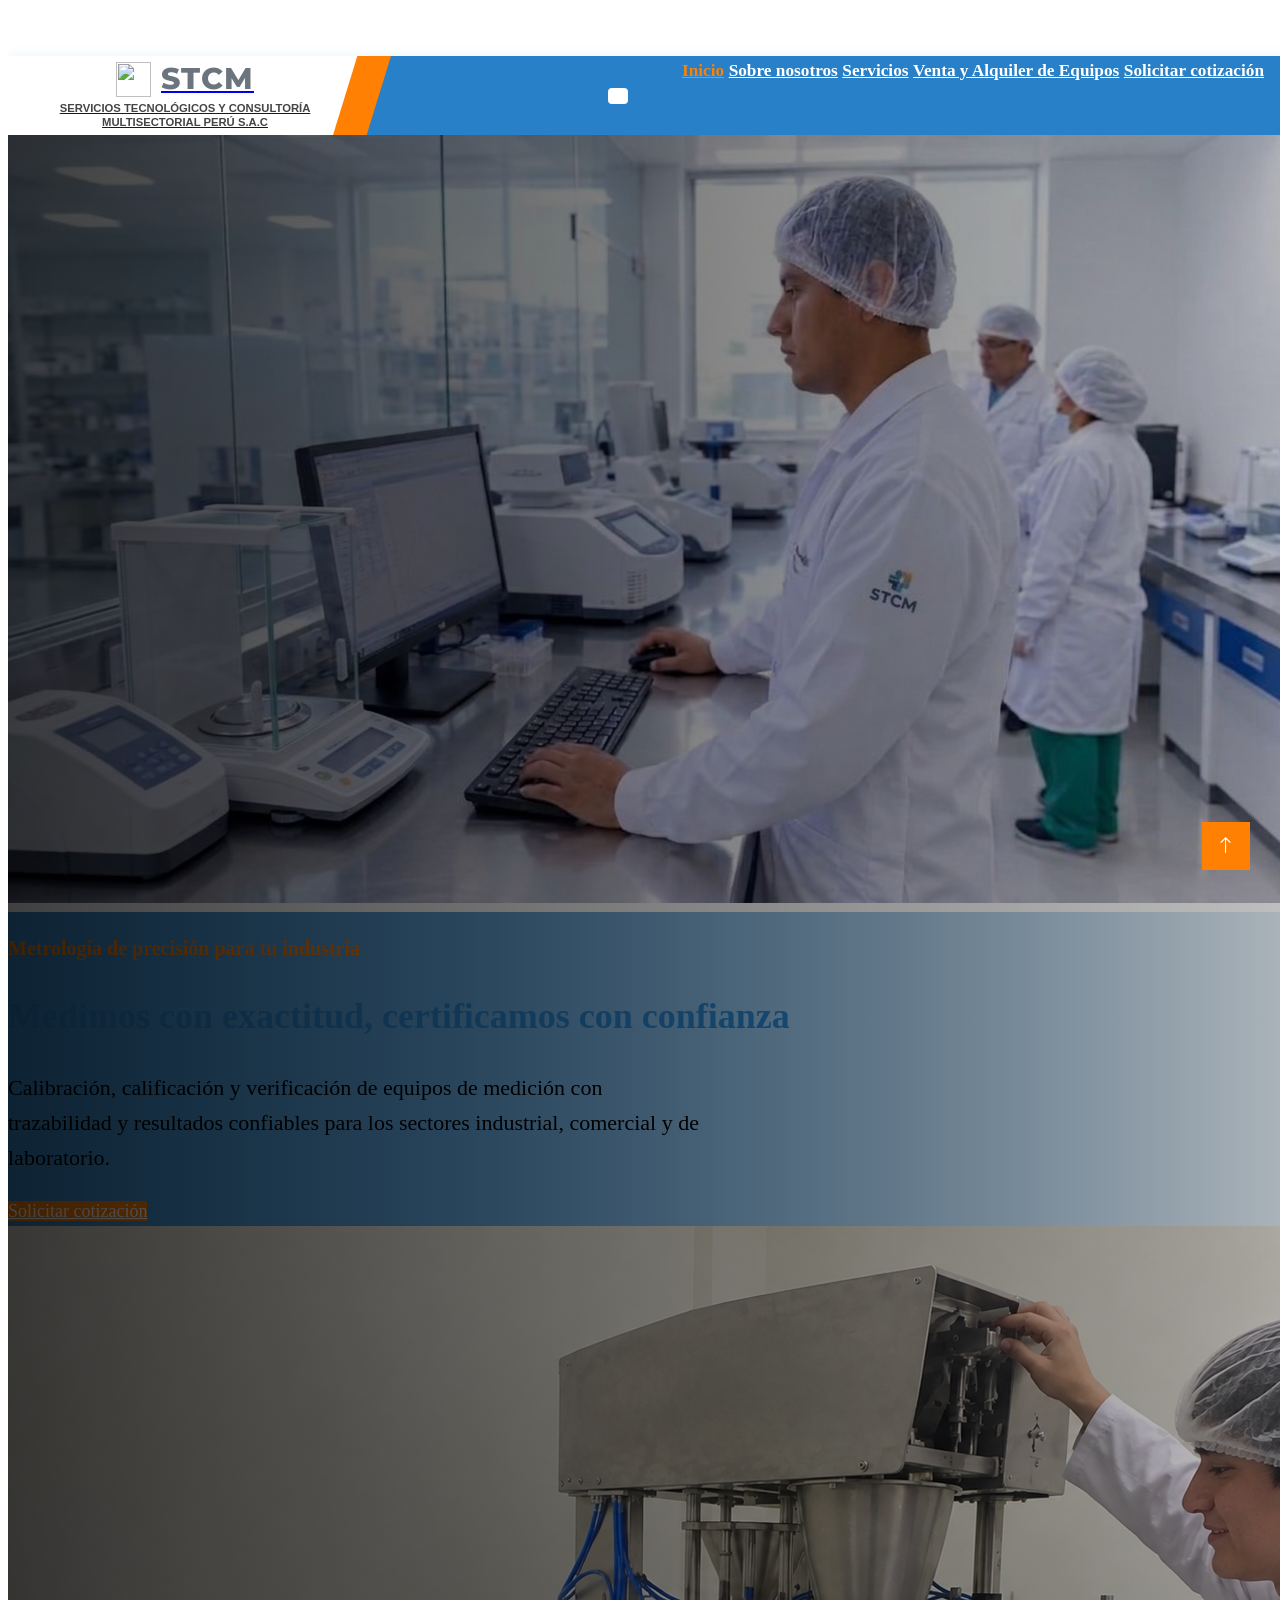
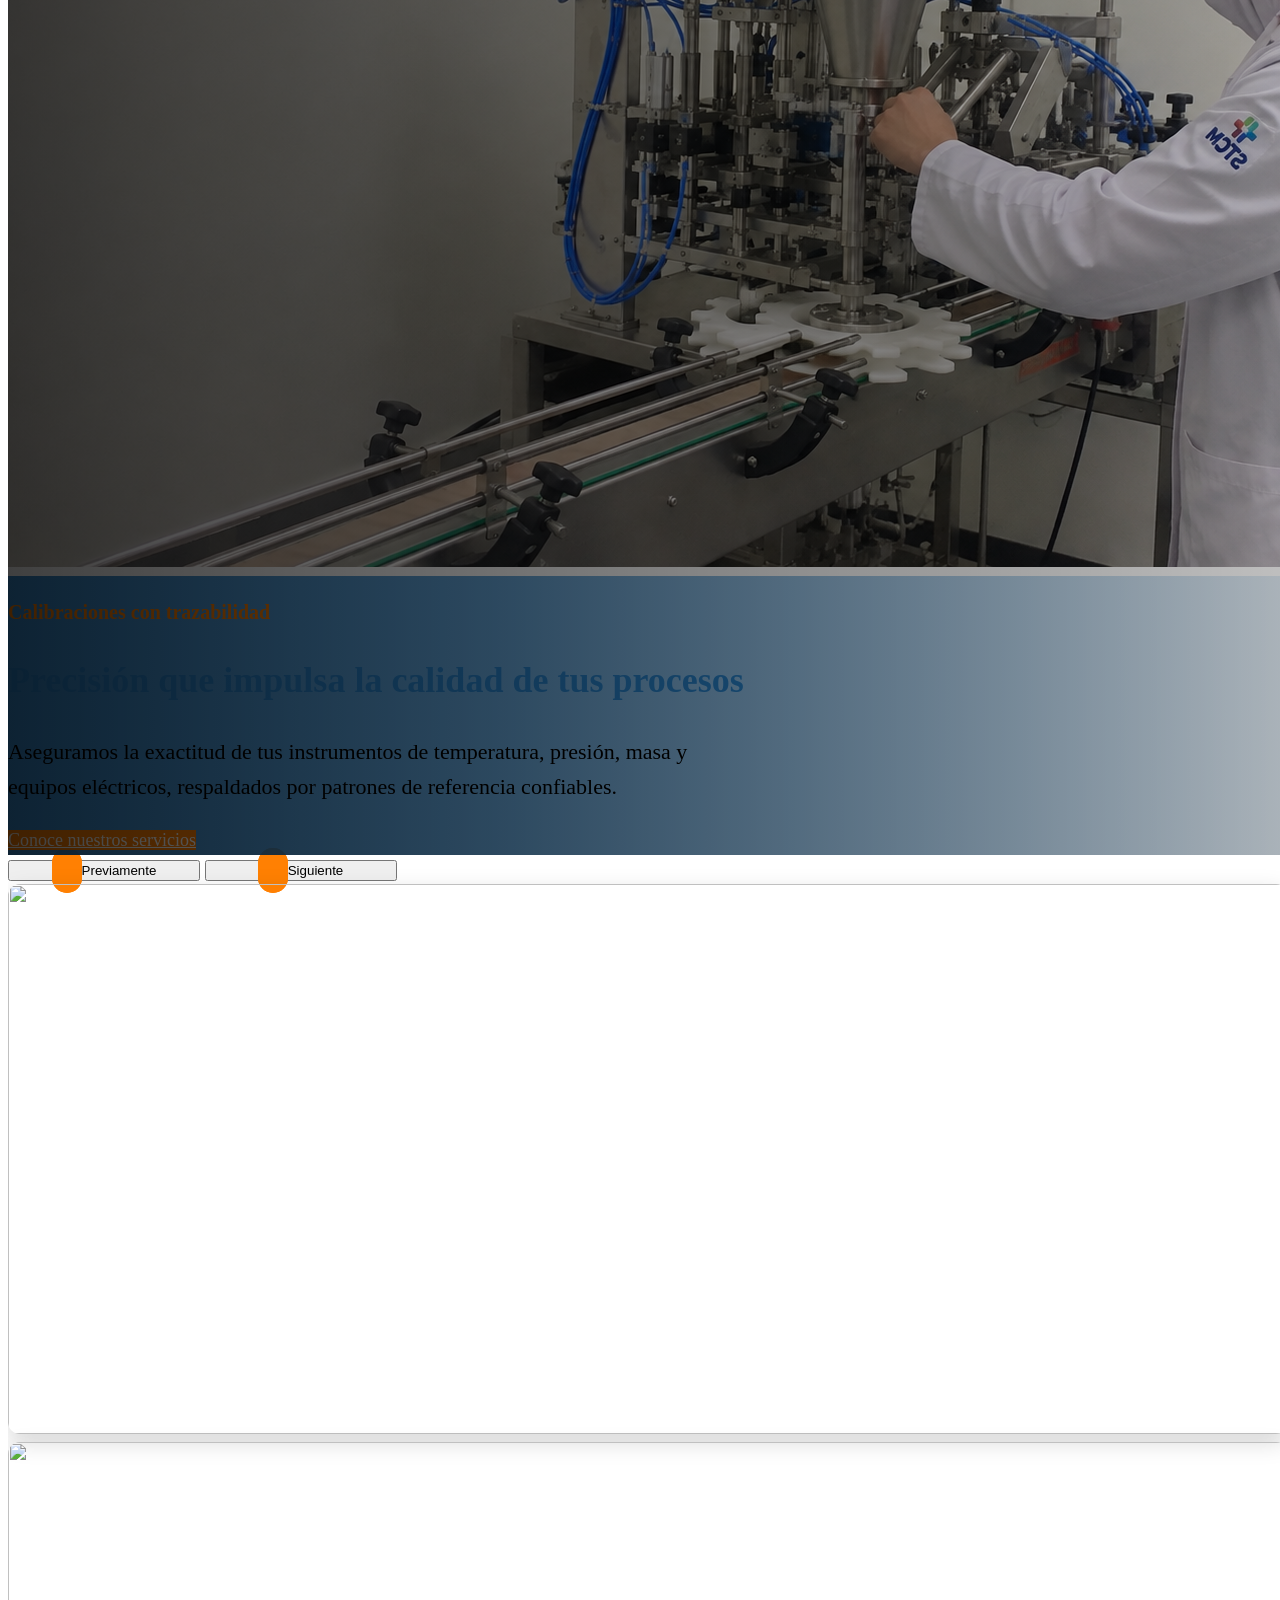
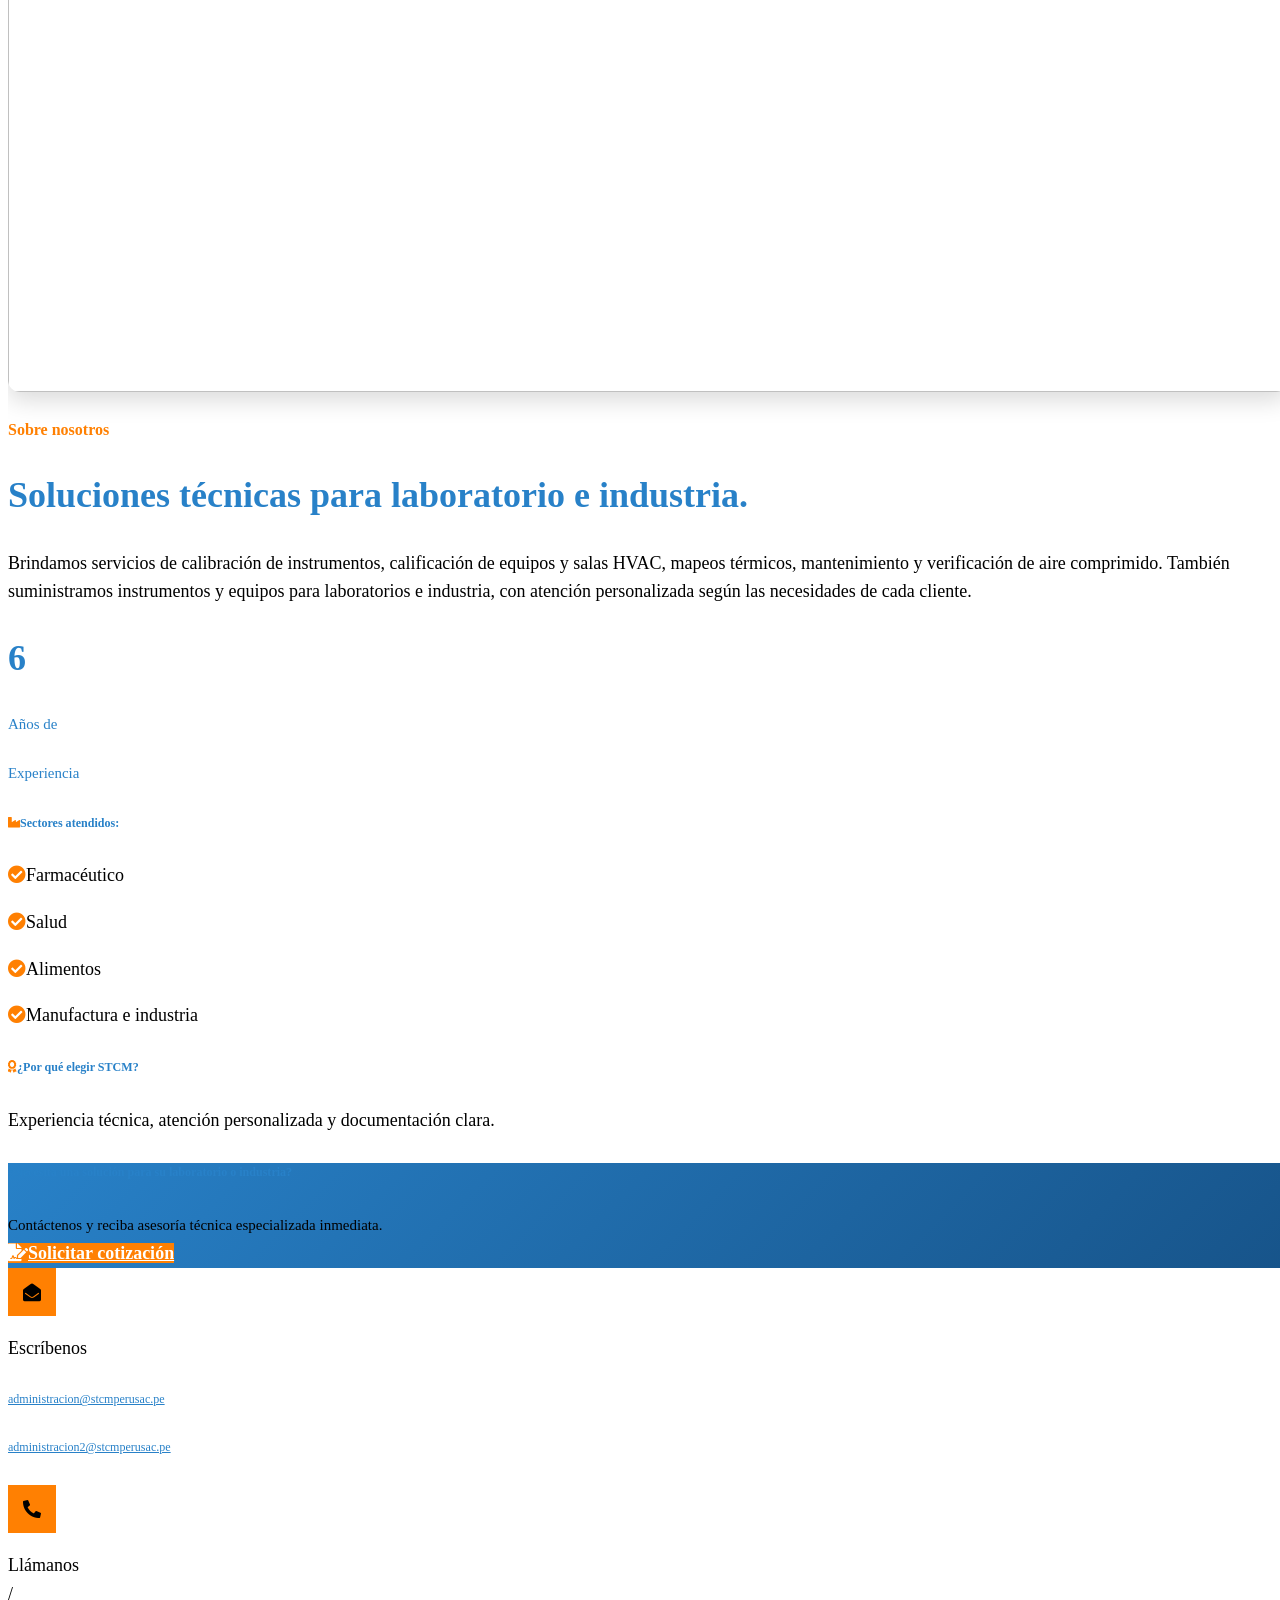
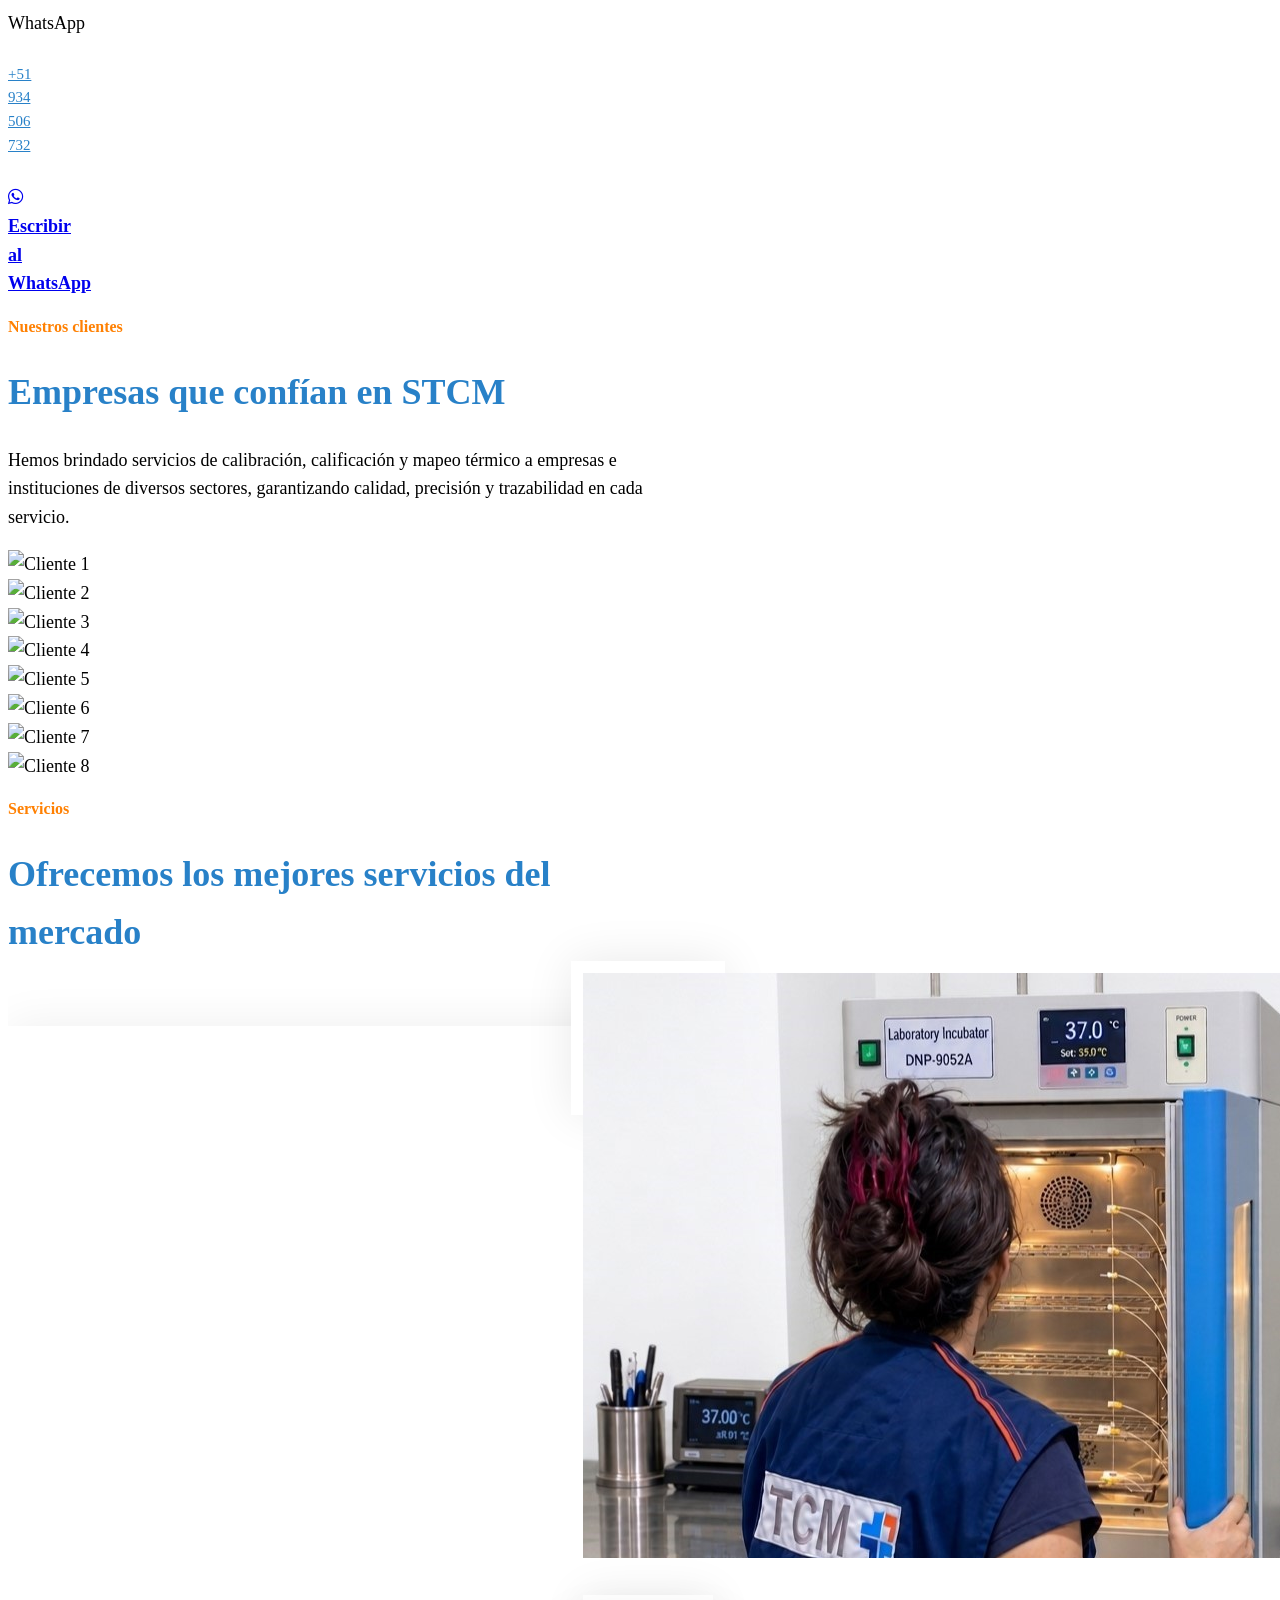
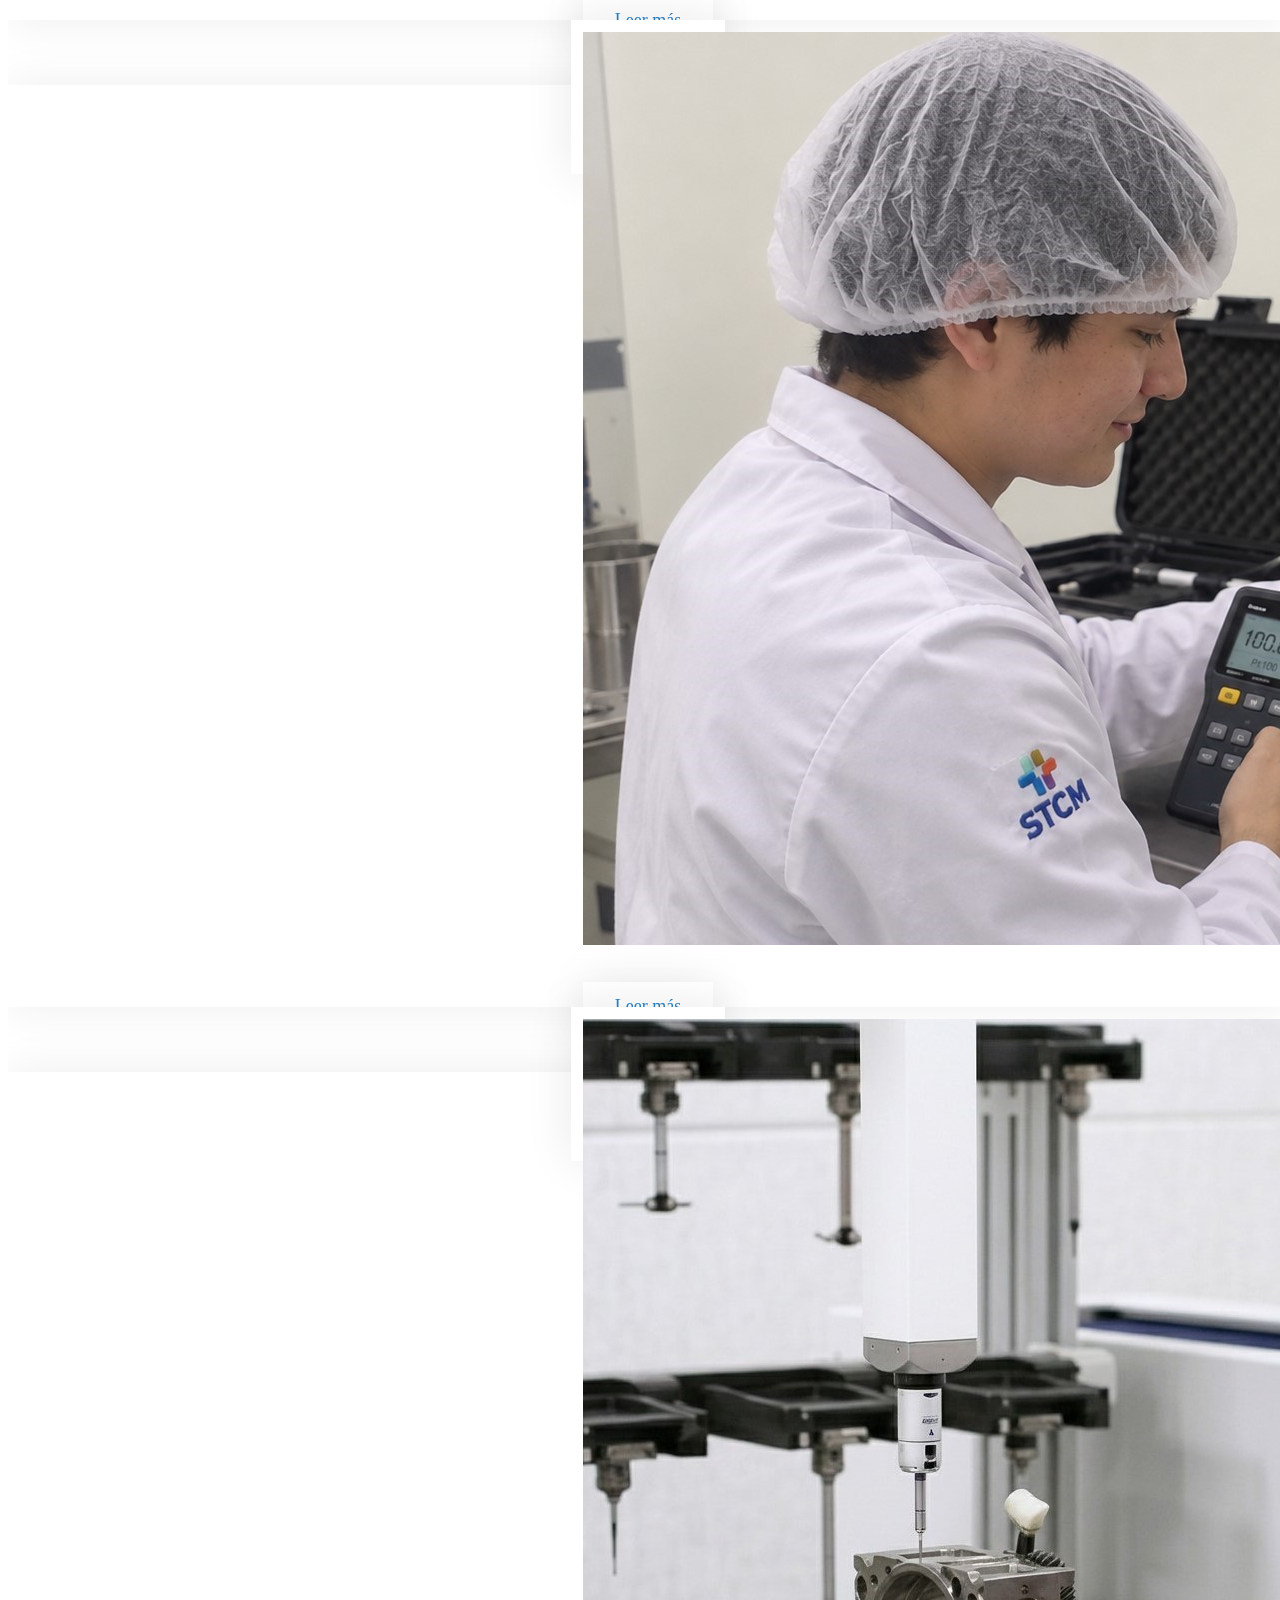
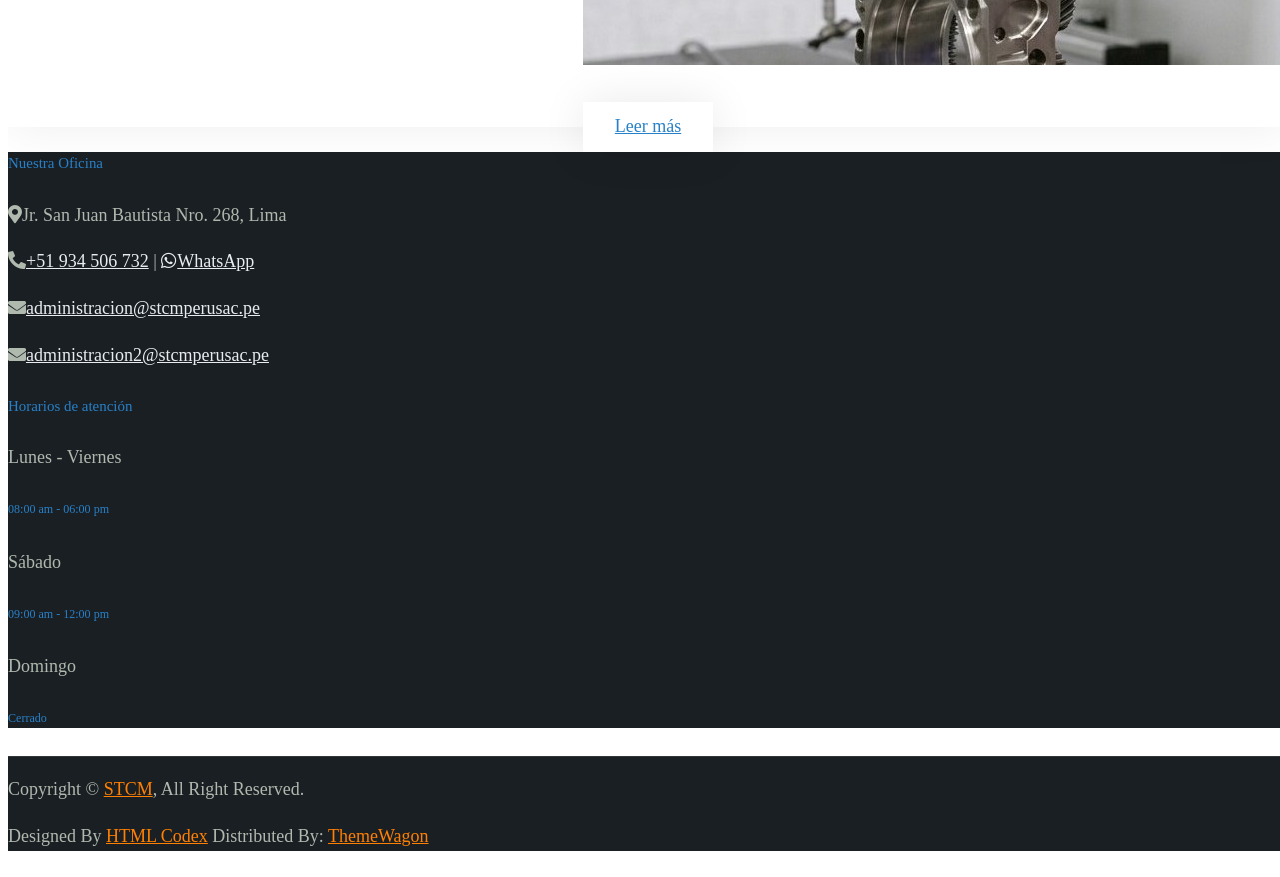
==== commit 094faf7d: "pagina-ventas" ====
--- a/index.html
+++ b/index.html
@@ -64,10 +64,11 @@
 
             <div class="collapse navbar-collapse site-navigation" id="navbarCollapse">
                 <div class="navbar-nav ms-auto">
-                <a href="index.html" class="nav-item nav-link active" aria-current="page">Inicio</a>
-                <a href="about.html" class="nav-item nav-link">Sobre nosotros</a>
-                <a href="service.html" class="nav-item nav-link">Servicios</a>
-                <a href="contact.html" class="nav-item nav-link">Solicitar cotización</a>
+                    <a href="index.html" class="nav-item nav-link active" aria-current="page">Inicio</a>
+                    <a href="about.html" class="nav-item nav-link">Sobre nosotros</a>
+                    <a href="service.html" class="nav-item nav-link">Servicios</a>
+                    <a href="equipos.html" class="nav-item nav-link">Venta y Alquiler de Equipos</a>
+                    <a href="contact.html" class="nav-item nav-link">Solicitar cotización</a>
                 </div>
             </div>
         </div>
--- a/assets/css/main.css
+++ b/assets/css/main.css
@@ -320,14 +320,14 @@
 
 .site-navigation .navbar-nav {
     align-items: center;
-    gap: 24px;
+    gap: 18px;
 }
 
 .site-navigation .nav-link {
     margin: 0;
     padding: 24px 0;
     color: #fff !important;
-    font-size: 1.2rem;
+    font-size: 1.08rem;
     font-weight: 600;
     line-height: 1.25;
     text-align: center;
@@ -376,11 +376,11 @@
     }
 
     .site-navigation .navbar-nav {
-        gap: 12px;
+        gap: 10px;
     }
 
     .site-navigation .nav-link {
-        font-size: 1.05rem;
+        font-size: 0.95rem;
     }
 }
 
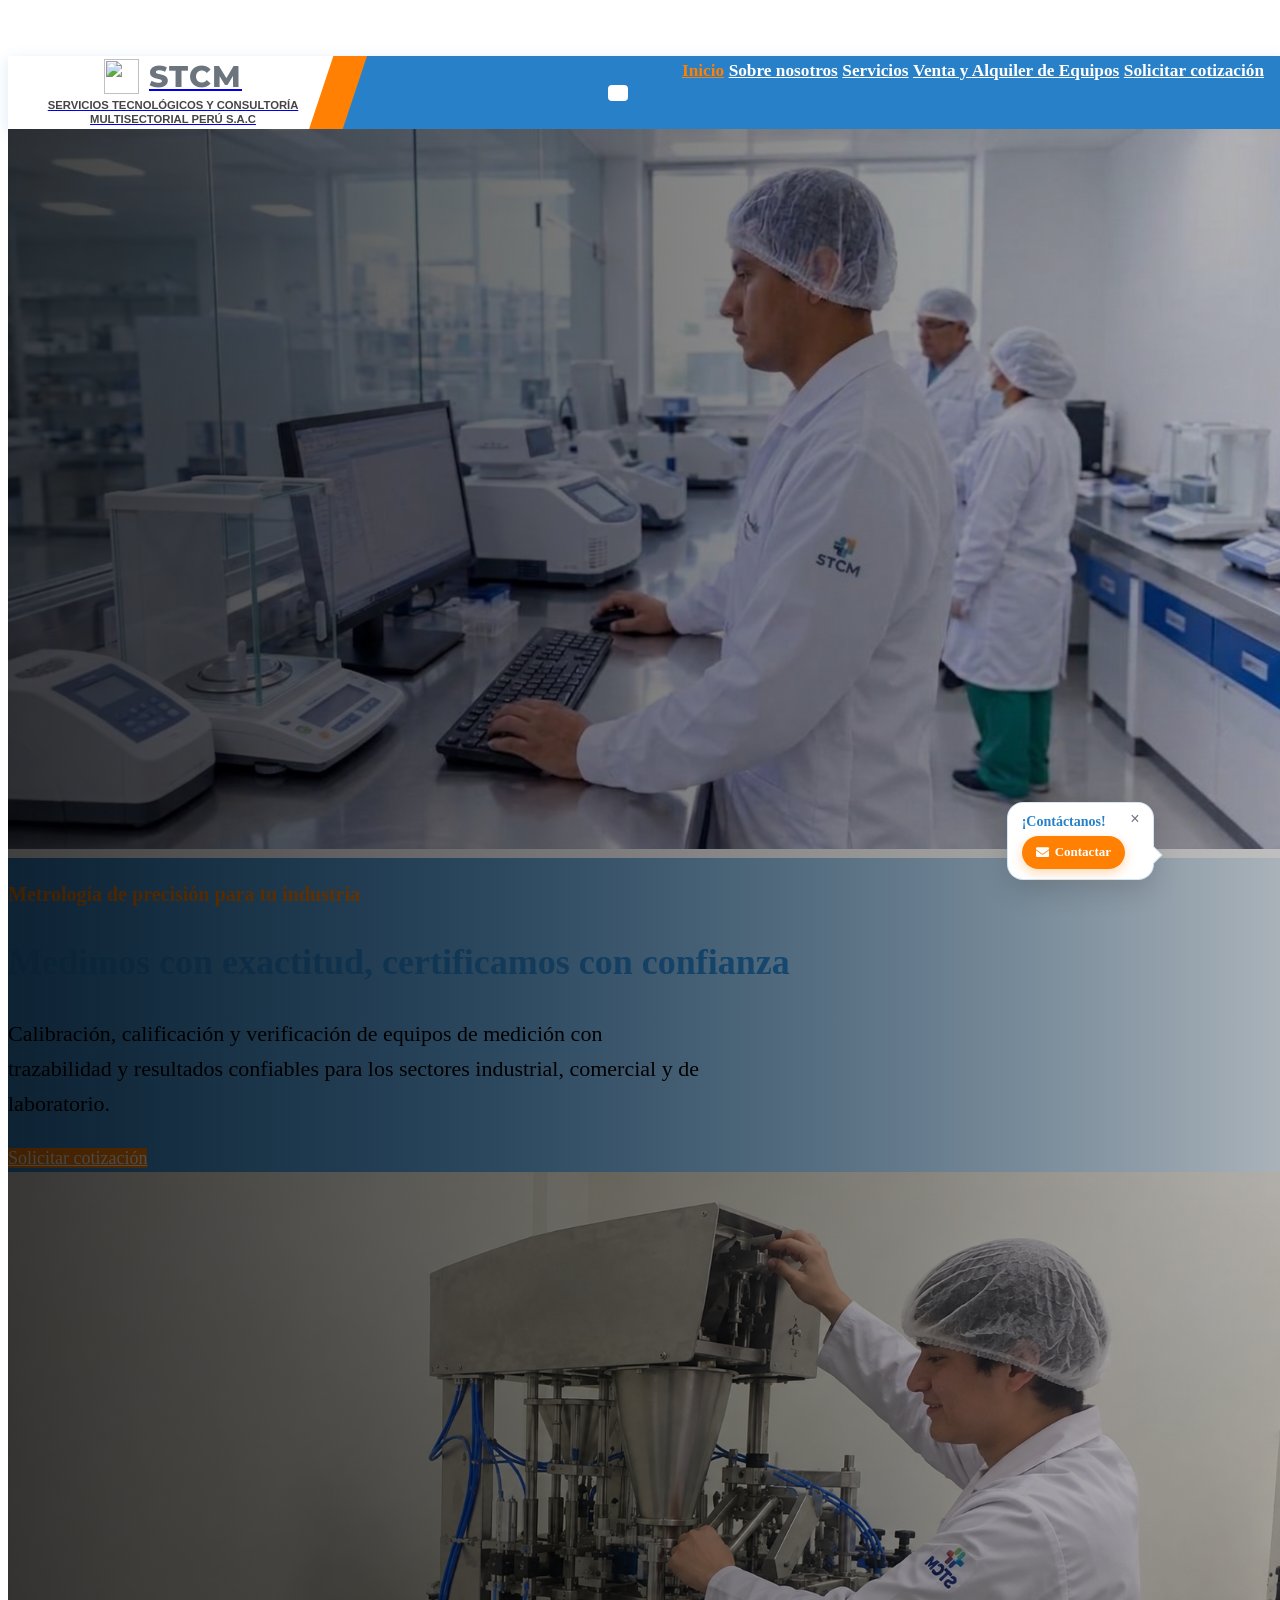
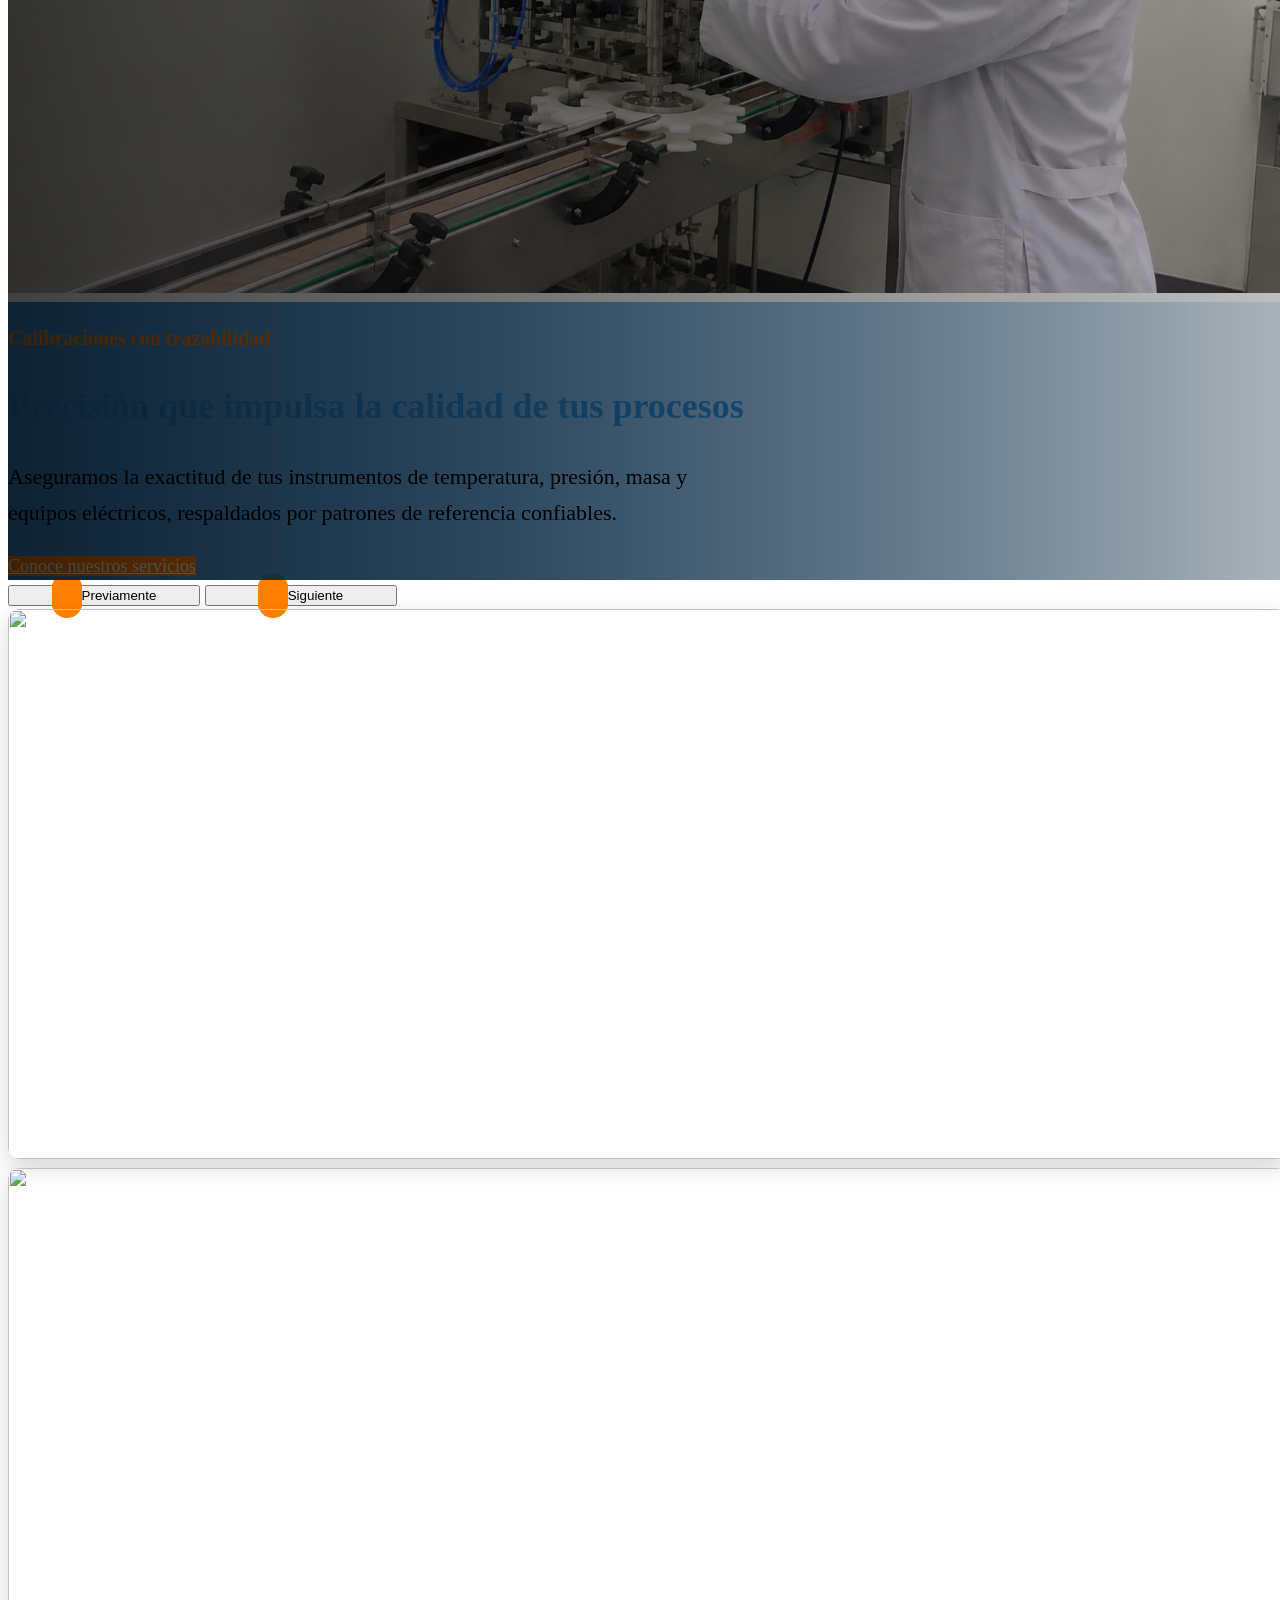
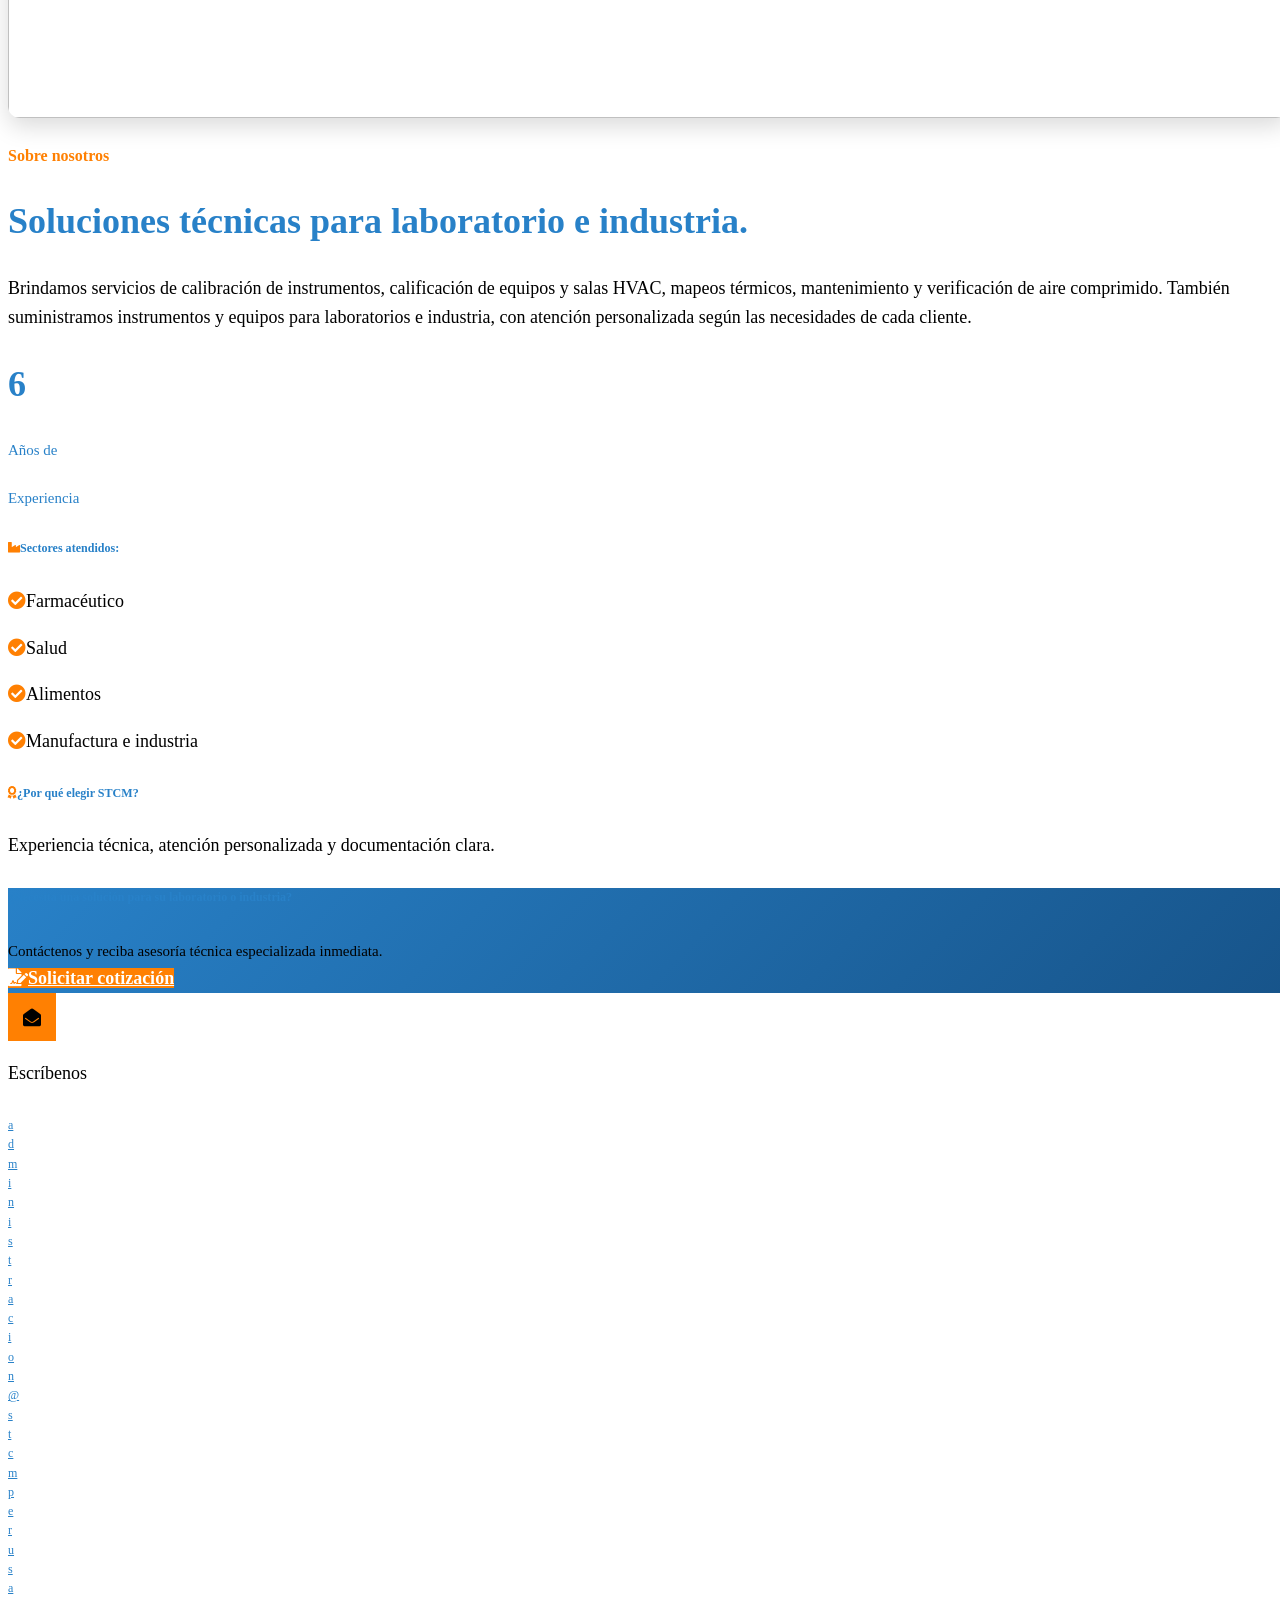
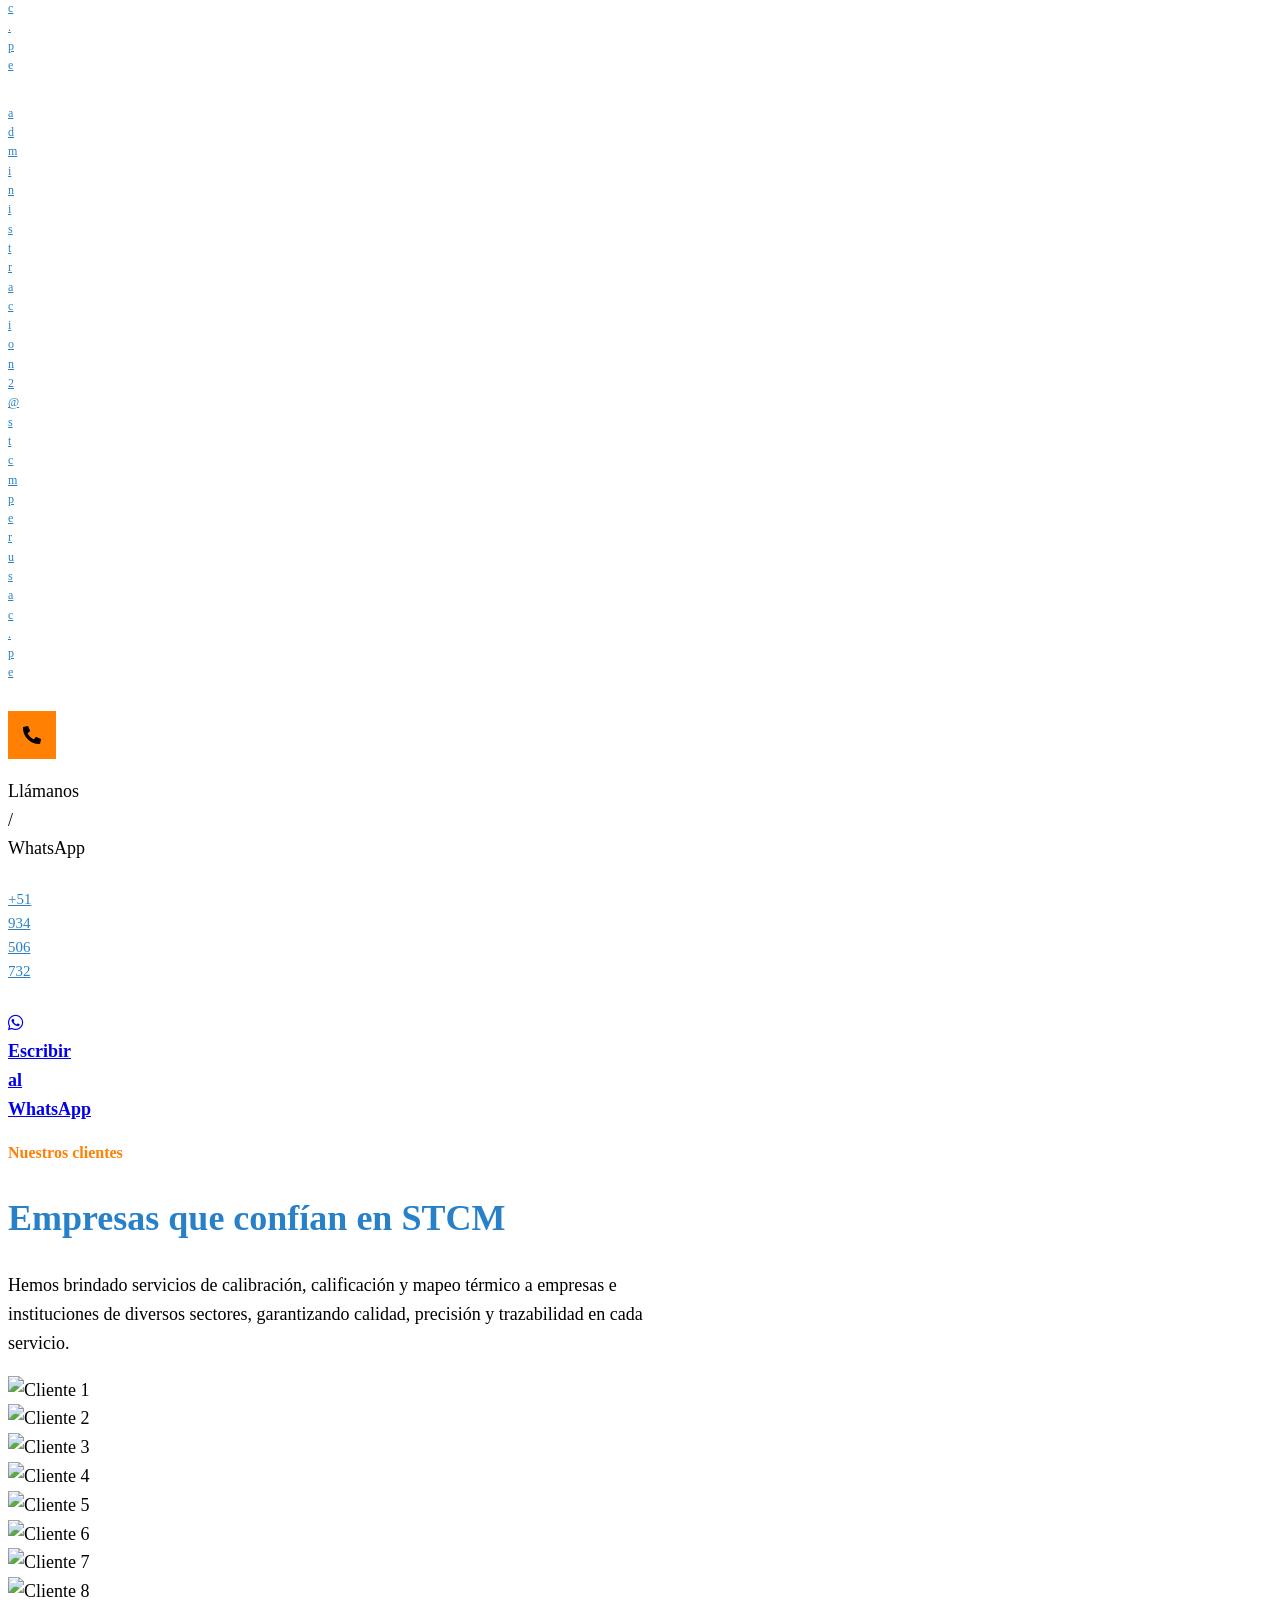
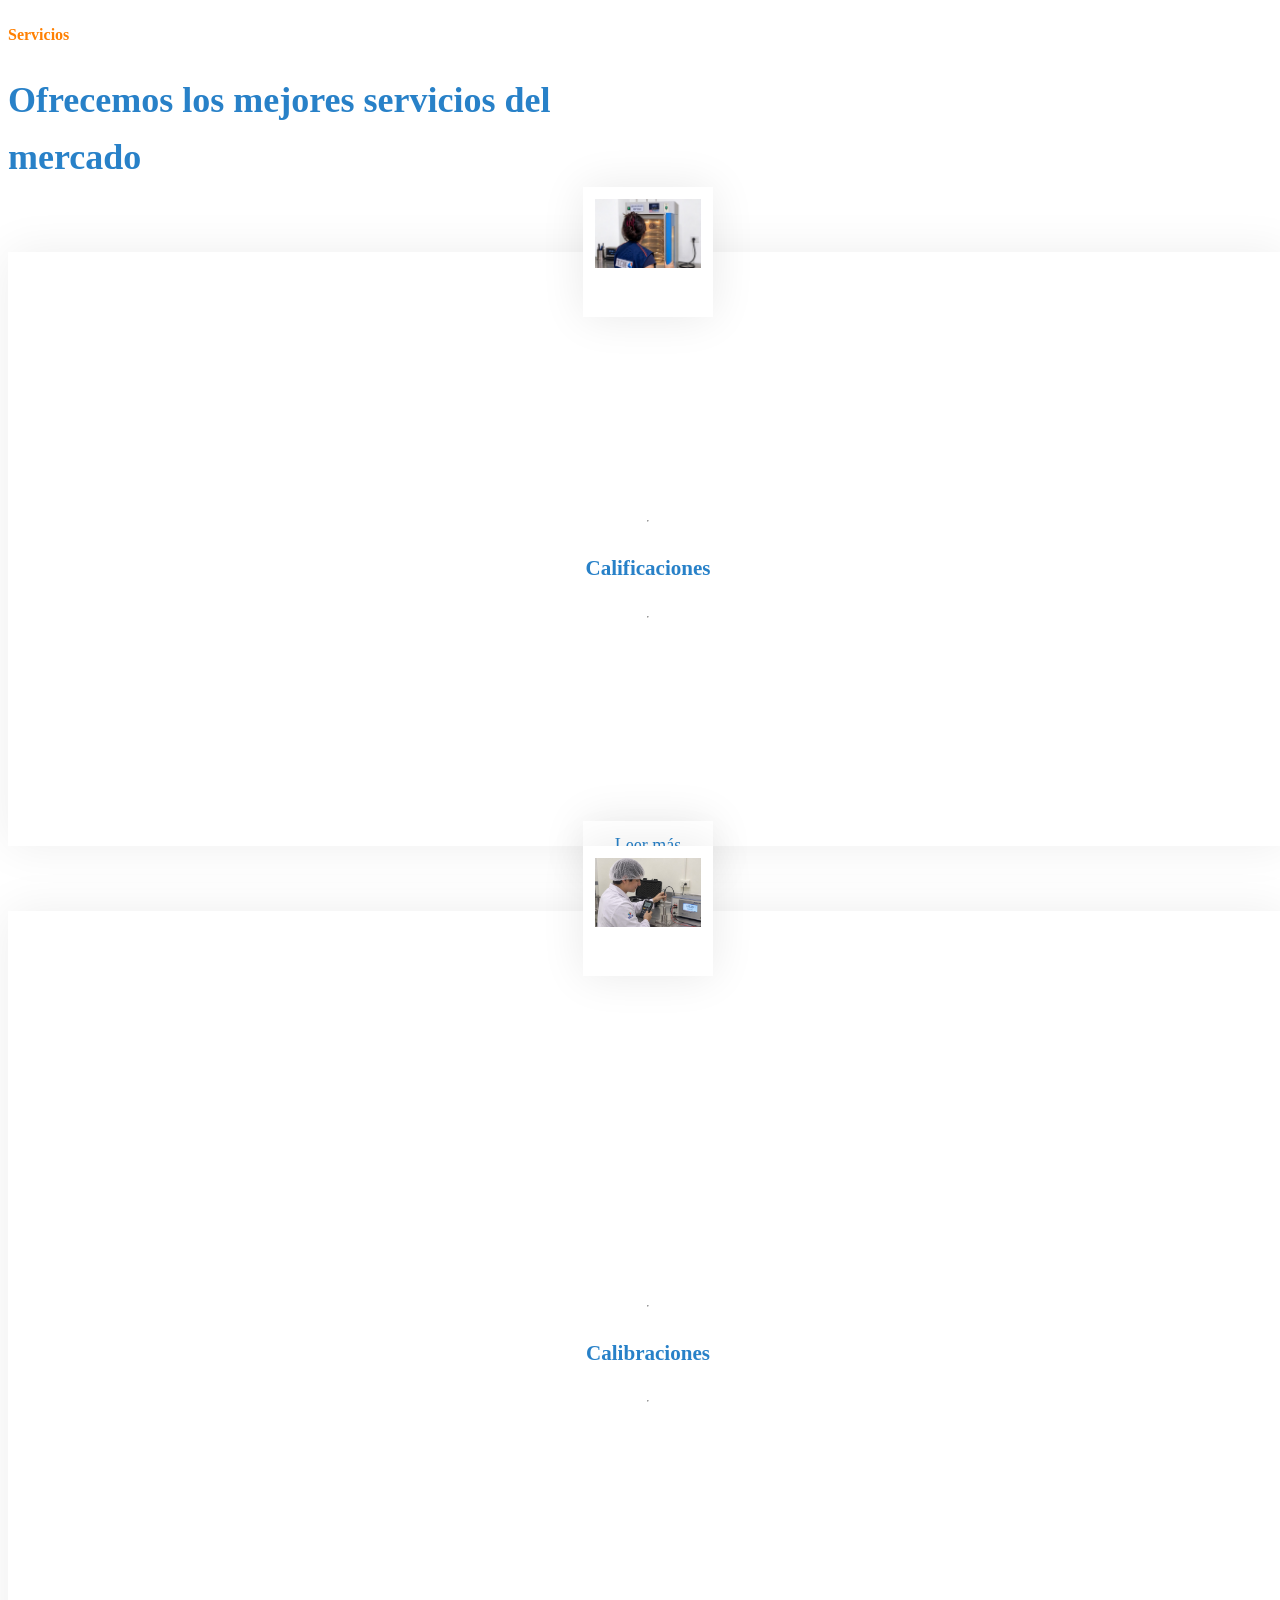
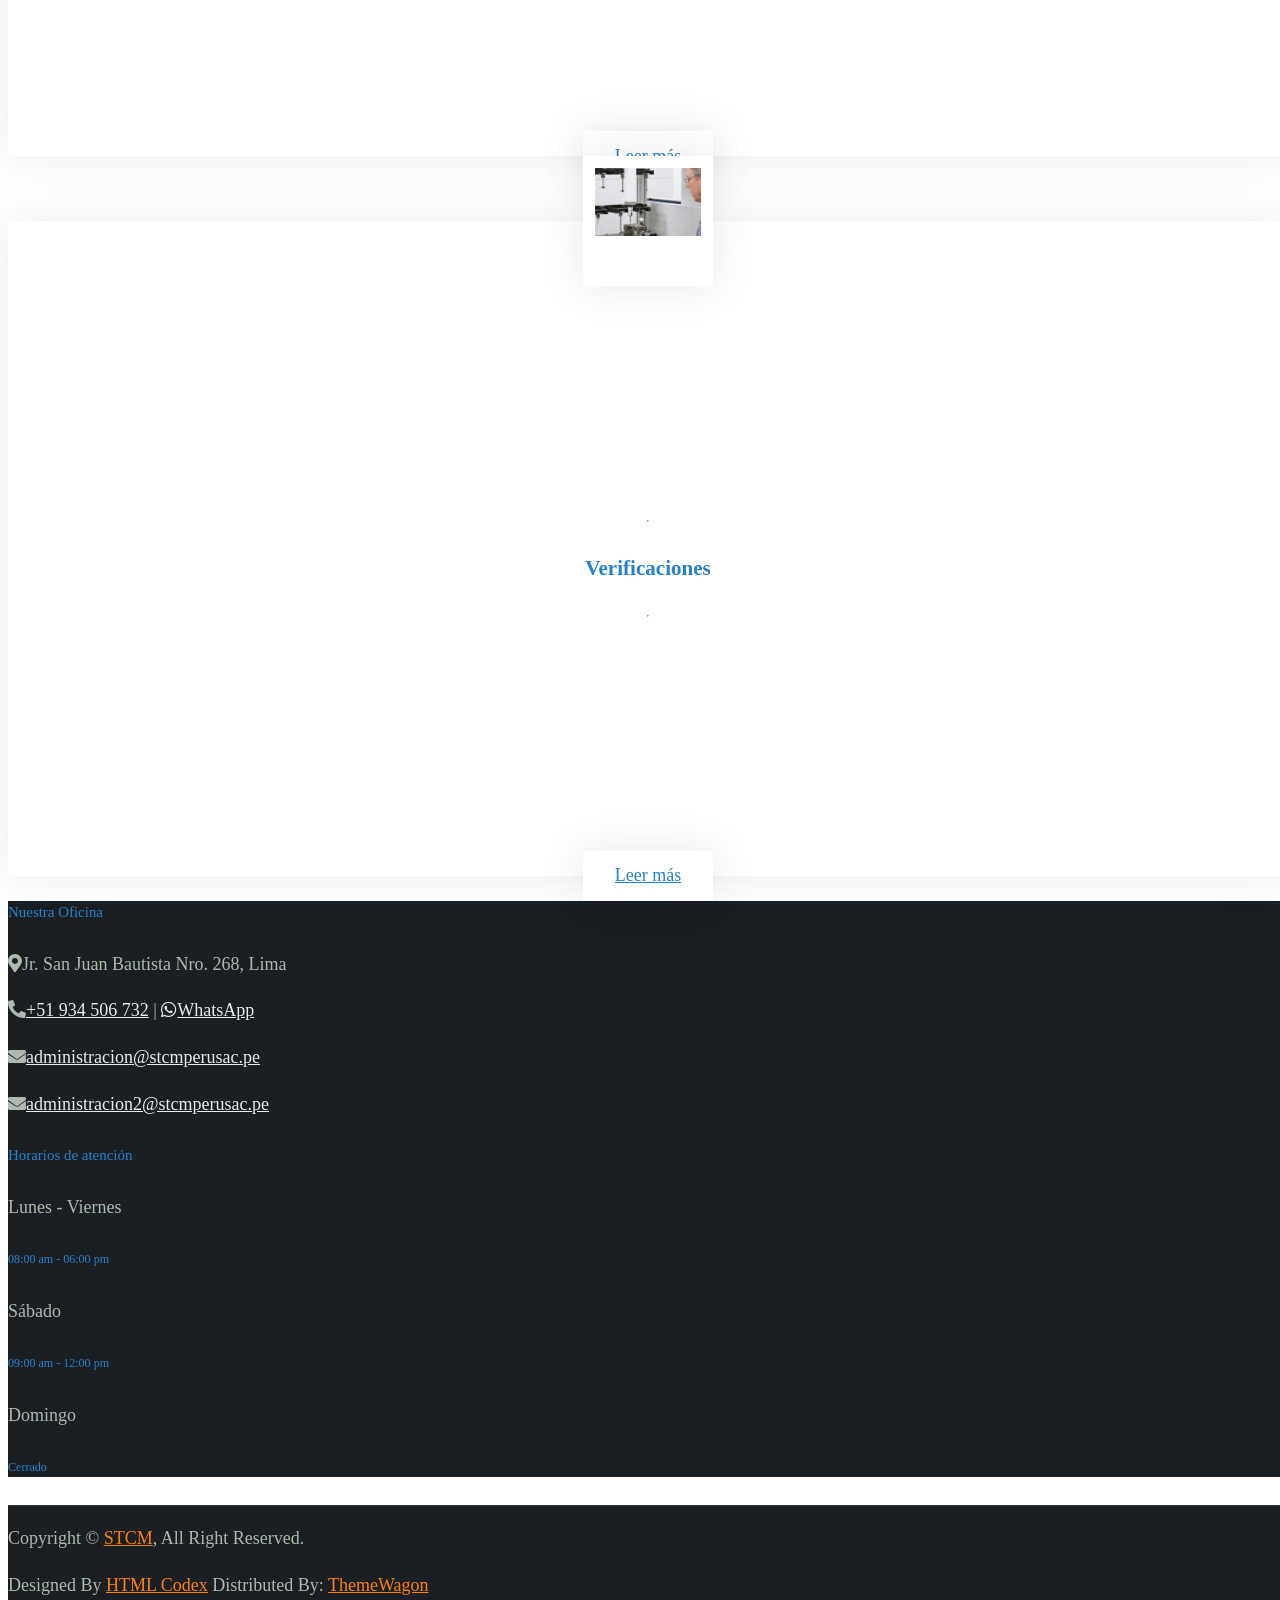
==== commit 15a090dc: "Prueba de página adaptativa" ====
--- a/index.html
+++ b/index.html
@@ -33,6 +33,9 @@
 
     <!-- Estilos exclusivos de esta página -->
     <link href="assets/css/pages/home.css" rel="stylesheet">
+
+    <!-- Adaptación responsive compartida -->
+    <link href="assets/css/responsive.css" rel="stylesheet">
 
 </head>
 
--- a/assets/css/main.css
+++ b/assets/css/main.css
@@ -12,7 +12,6 @@
 body {
     width: 100%;
     max-width: 100%;
-    overflow-x: hidden;
 }
 
 body {
@@ -135,8 +134,8 @@
 .back-to-top {
     position: fixed;
     display: none;
-    right: 30px;
-    bottom: 30px;
+    left: 20px;
+    bottom: 20px;
     z-index: 99;
 }
 
@@ -670,6 +669,160 @@
 .copyright {
     color: #B0B9AE;
     border-top: 1px solid rgba(255, 255, 255, .1);
+    padding-bottom: 5.5rem !important;
+}
+
+/*** Mascota flotante Lottie ***/
+.stcm-mascot-widget {
+    position: fixed;
+    right: 20px;
+    bottom: 20px;
+    z-index: 1020;
+    display: flex;
+    align-items: flex-end;
+    gap: 10px;
+    pointer-events: none;
+}
+
+.stcm-mascot-bubble {
+    position: relative;
+    pointer-events: auto;
+    background: #ffffff;
+    color: #1a1f24;
+    border: 1px solid rgba(40, 129, 200, .2);
+    border-radius: 16px;
+    padding: 10px 28px 10px 14px;
+    box-shadow: 0 10px 28px rgba(0, 0, 0, .14);
+    max-width: 195px;
+    display: flex;
+    flex-direction: column;
+    align-items: flex-start;
+    gap: 6px;
+    transition: opacity .25s ease, transform .25s ease;
+}
+
+.stcm-mascot-bubble::after {
+    content: "";
+    position: absolute;
+    right: -7px;
+    bottom: 18px;
+    width: 12px;
+    height: 12px;
+    background: #ffffff;
+    border-right: 1px solid rgba(40, 129, 200, .2);
+    border-bottom: 1px solid rgba(40, 129, 200, .2);
+    transform: rotate(-45deg);
+}
+
+.stcm-mascot-bubble.is-collapsed {
+    opacity: 0;
+    transform: translateY(8px) scale(.95);
+    pointer-events: none;
+    display: none;
+}
+
+.stcm-mascot-close {
+    position: absolute;
+    top: 6px;
+    right: 8px;
+    width: 20px;
+    height: 20px;
+    border: none;
+    background: transparent;
+    color: #6c757d;
+    font-size: 16px;
+    line-height: 1;
+    cursor: pointer;
+    padding: 0;
+    display: flex;
+    align-items: center;
+    justify-content: center;
+    border-radius: 50%;
+}
+
+.stcm-mascot-close:hover {
+    background: rgba(0, 0, 0, .06);
+    color: #1a1f24;
+}
+
+.stcm-mascot-text {
+    margin: 0;
+    font-size: 14px !important;
+    font-weight: 700;
+    color: var(--secondary);
+    line-height: 1.25;
+}
+
+.stcm-mascot-cta {
+    display: inline-flex;
+    align-items: center;
+    gap: 6px;
+    background: var(--primary);
+    color: #ffffff !important;
+    border: none;
+    border-radius: 999px;
+    padding: 6px 14px;
+    font-size: 13px !important;
+    font-weight: 600;
+    text-decoration: none !important;
+    box-shadow: 0 4px 12px rgba(255, 128, 2, .3);
+    transition: background-color .2s ease, transform .2s ease;
+}
+
+.stcm-mascot-cta:hover {
+    background: #e67300;
+    transform: translateY(-1px);
+    color: #ffffff !important;
+}
+
+.stcm-mascot-avatar {
+    pointer-events: auto;
+    width: 96px;
+    height: 100px;
+    cursor: pointer;
+    border: none;
+    border-radius: 14px;
+    overflow: hidden;
+    background: transparent;
+    padding: 0;
+    filter: drop-shadow(0 6px 14px rgba(0, 0, 0, .18));
+    transition: transform .2s ease;
+}
+
+.stcm-mascot-avatar:hover {
+    transform: translateY(-3px);
+}
+
+@media (max-width: 576px) {
+    .stcm-mascot-widget {
+        right: 12px;
+        bottom: 12px;
+        gap: 8px;
+    }
+
+    .stcm-mascot-bubble {
+        max-width: 160px;
+        padding: 8px 24px 8px 12px;
+    }
+
+    .stcm-mascot-text {
+        font-size: 13px !important;
+    }
+
+    .stcm-mascot-cta {
+        padding: 5px 12px;
+        font-size: 12px !important;
+    }
+
+    .stcm-mascot-avatar {
+        width: 74px;
+        height: 78px;
+    }
+
+    .back-to-top {
+        left: 12px;
+        bottom: 12px;
+    }
 }
 
 .logo-grande{
--- a/assets/css/responsive.css
+++ b/assets/css/responsive.css
@@ -0,0 +1,430 @@
+/* ==========================================================================
+   HOJA DE ESTILOS RESPONSIVE (STCM)
+   Adaptación progresiva para smartphones (320px-600px), tablets (601px-1024px)
+   y preservación íntegra del diseño original en escritorio (>= 1025px).
+   ========================================================================== */
+
+/* --------------------------------------------------------------------------
+   1. REGLAS GLOBALES DE CONTENEDORES, TIPOGRAFÍA Y MEDIOS
+   -------------------------------------------------------------------------- */
+*,
+*::before,
+*::after {
+    box-sizing: border-box;
+}
+
+img,
+svg,
+video,
+iframe {
+    max-width: 100%;
+}
+
+/* Evita que enlaces largos (correos electrónicos) o bloques flexibles desborden su contenedor */
+.d-flex > .ms-3,
+.d-flex > .ms-4,
+.d-flex > div:not(.flex-shrink-0) {
+    min-width: 0;
+}
+
+a[href^="mailto:"],
+.text-break {
+    overflow-wrap: anywhere;
+    word-break: break-word;
+}
+
+/* Escalado fluido de encabezados principales sin alterar escritorio (>= 1200px) */
+@media (max-width: 1199.98px) {
+    .display-1 {
+        font-size: clamp(2.75rem, 7vw, 4.5rem);
+    }
+
+    .display-2 {
+        font-size: clamp(2.35rem, 6vw, 3.75rem);
+    }
+
+    .display-3 {
+        font-size: clamp(1.85rem, 5vw, 3.25rem);
+        line-height: 1.15;
+    }
+
+    .display-5 {
+        font-size: clamp(1.6rem, 4.2vw, 2.5rem);
+        line-height: 1.2;
+    }
+
+    .display-6 {
+        font-size: clamp(1.35rem, 3.5vw, 2rem);
+        line-height: 1.25;
+    }
+}
+
+/* --------------------------------------------------------------------------
+   2. TABLETS Y PANTALLAS MEDIANAS (<= 1024px)
+   -------------------------------------------------------------------------- */
+@media (max-width: 1024px) {
+    /* En about.html (col-lg-5) la columna derecha es estrecha a 992-1024px:
+       permitimos que los badges de estadísticas se adapten sin desbordar */
+    .stat-badges .badge {
+        font-size: clamp(0.95rem, 1.8vw, 1.25rem);
+        padding: 0.55rem 0.95rem;
+    }
+
+    .experience-badge + .ms-4 {
+        flex: 1 1 0%;
+        min-width: 0;
+    }
+}
+
+/* --------------------------------------------------------------------------
+   3. TABLETS PEQUEÑAS Y COLAPSO DE NAVEGACIÓN (<= 991.98px)
+   -------------------------------------------------------------------------- */
+@media (max-width: 991.98px) {
+    /* Evita que las imágenes de Misión/Visión en about.html queden desproporcionadas */
+    img[style*="height: 420px"] {
+        height: 300px !important;
+    }
+
+    /* Botón de cotización en 404.html dentro del menú colapsado */
+    .site-navigation .site-quote-button {
+        width: 100%;
+        margin-top: 4px;
+        text-align: center;
+    }
+
+    /* Barra de herramientas de equipos */
+    .equipos-toolbar {
+        flex-direction: column;
+        align-items: stretch;
+    }
+
+    .equipos-search-box {
+        min-width: 0;
+        max-width: 100%;
+        width: 100%;
+    }
+}
+
+/* --------------------------------------------------------------------------
+   4. SMARTPHONES GRANDES Y MÓVILES HORIZONTALES (<= 767.98px)
+   -------------------------------------------------------------------------- */
+@media (max-width: 767.98px) {
+    /* Carrusel de portada: espacio lateral para que las flechas no tapen el texto */
+    #header-carousel .carousel-item {
+        min-height: 460px;
+    }
+
+    #header-carousel .carousel-caption {
+        padding-inline: 2.5rem;
+    }
+
+    #header-carousel .carousel-caption p:not(.text-uppercase) {
+        font-size: 1rem;
+        margin-bottom: 1.5rem !important;
+    }
+
+    #header-carousel .carousel-caption p.text-uppercase {
+        font-size: 0.95rem;
+    }
+
+    #header-carousel .carousel-control-prev,
+    #header-carousel .carousel-control-next {
+        width: 11%;
+    }
+
+    #header-carousel .carousel-control-prev-icon,
+    #header-carousel .carousel-control-next-icon {
+        width: 2.25rem;
+        height: 2.25rem;
+        border-width: 8px;
+    }
+
+    /* Encabezados de páginas interiores */
+    .page-header {
+        margin-bottom: 2rem !important;
+    }
+
+    .page-header .container {
+        padding-top: 1.75rem !important;
+        padding-bottom: 1.75rem !important;
+    }
+
+    /* Tarjetas de servicios en portada (.service-item): altura mínima cómoda */
+    .service-item {
+        min-height: 280px;
+        background-color: #ffffff;
+    }
+
+    .service-item > img.img-fluid {
+        width: 100%;
+        height: 280px;
+        object-fit: cover;
+    }
+
+    /* Catálogo de equipos */
+    .equipos-cta-banner {
+        padding: 28px 22px;
+    }
+
+    .equipos-cta-title {
+        font-size: clamp(1.25rem, 4vw, 1.55rem);
+    }
+
+    .equipos-cta-desc {
+        font-size: 0.95rem;
+    }
+
+    .product-main-view {
+        height: 230px;
+    }
+}
+
+/* --------------------------------------------------------------------------
+   5. ACCESIBILIDAD EN PANTALLAS TÁCTILES (sin hover)
+   En dispositivos táctiles las tarjetas .service-item de portada muestran
+   título legible sin depender únicamente de :hover
+   -------------------------------------------------------------------------- */
+@media (hover: none), (pointer: coarse) {
+    .service-item:active .service-title,
+    .service-item:focus-within .service-title {
+        top: -100%;
+    }
+
+    .service-item:active .service-text,
+    .service-item:focus-within .service-text {
+        top: 0;
+    }
+}
+
+/* --------------------------------------------------------------------------
+   6. SMARTPHONES CONVENCIONALES Y PEQUEÑOS (<= 575.98px)
+   -------------------------------------------------------------------------- */
+@media (max-width: 575.98px) {
+    body {
+        font-size: 16px;
+    }
+
+    p,
+    li,
+    .service-text p,
+    .form-control,
+    .form-select,
+    .form-floating > label,
+    .footer p,
+    .footer a,
+    .copyright p {
+        font-size: 16px;
+    }
+
+    /* Bloque de años de experiencia + lista de sectores/servicios:
+       se apilan verticalmente para evitar compresión o desbordamiento */
+    .d-flex:has(> .experience-badge) {
+        flex-direction: column;
+        align-items: stretch !important;
+        gap: 1rem;
+    }
+
+    .experience-badge {
+        align-self: flex-start;
+        padding: 1rem 1.25rem !important;
+    }
+
+    .experience-badge + .ms-4 {
+        margin-left: 0 !important;
+        width: 100%;
+    }
+
+    .stat-badges .badge {
+        font-size: 0.92rem;
+        padding: 0.48rem 0.85rem;
+    }
+
+    /* Imágenes "Sobre nosotros" y Misión/Visión */
+    .about-img {
+        height: 220px;
+    }
+
+    img[style*="height: 420px"] {
+        height: 210px !important;
+    }
+
+    /* Evita ríos de espaciado en texto justificado en pantallas angostas */
+    p[style*="text-align: justify"] {
+        text-align: left !important;
+    }
+
+    /* Tarjetas de clientes */
+    .client-card {
+        height: 120px;
+        padding: 14px;
+    }
+
+    .client-card img {
+        max-height: 64px;
+    }
+
+    /* Carrusel de portada en móviles angostos */
+    #header-carousel .carousel-item {
+        min-height: 430px;
+    }
+
+    #header-carousel .carousel-caption {
+        padding-inline: 2.1rem;
+    }
+
+    #header-carousel .carousel-caption .btn {
+        padding: 0.7rem 1.4rem !important;
+        font-size: 0.95rem;
+    }
+
+    /* Página de servicios */
+    .service-highlight-banner {
+        padding: 18px 16px;
+    }
+
+    .service-filter-nav {
+        gap: 8px;
+        margin-bottom: 1.75rem;
+    }
+
+    .service-filter-btn {
+        padding: 8px 14px;
+        font-size: 0.85rem;
+    }
+
+    .service-card-body {
+        padding: 24px 18px 18px;
+    }
+
+    .service-card-footer {
+        flex-wrap: wrap;
+    }
+
+    /* Catálogo de equipos */
+    .equipos-trust-bar {
+        padding: 14px 16px;
+    }
+
+    .equipos-toolbar {
+        padding: 14px;
+    }
+
+    .equipos-filter-btn {
+        padding: 7px 13px;
+        font-size: 0.82rem;
+    }
+
+    .amazon-product-card {
+        padding: 16px;
+    }
+
+    .product-thumbnails {
+        flex-wrap: wrap;
+    }
+
+    .specs-table th,
+    .specs-table td {
+        padding: 8px 10px;
+        font-size: 0.82rem;
+    }
+
+    /* Página de contacto */
+    #contactForm .btn[type="submit"] {
+        width: 100%;
+        padding: 0.85rem 1.5rem !important;
+    }
+
+    iframe[src*="google.com/maps"] {
+        min-height: 280px !important;
+        height: 300px !important;
+    }
+
+    /* Footer: espacio inferior suficiente para mascota + botón volver arriba */
+    .footer .row.g-5 {
+        --bs-gutter-y: 2rem;
+    }
+
+    .copyright {
+        padding-bottom: 6.5rem !important;
+    }
+}
+
+/* --------------------------------------------------------------------------
+   7. SMARTPHONES MUY PEQUEÑOS (<= 430px y <= 359.98px)
+   -------------------------------------------------------------------------- */
+@media (max-width: 430px) {
+    .stcm-mascot-widget {
+        right: 10px;
+        bottom: 10px;
+        gap: 6px;
+    }
+
+    .stcm-mascot-bubble {
+        max-width: 145px;
+        padding: 7px 22px 7px 10px;
+        border-radius: 12px;
+    }
+
+    .stcm-mascot-text {
+        font-size: 12px !important;
+    }
+
+    .stcm-mascot-cta {
+        padding: 4px 10px;
+        font-size: 11.5px !important;
+    }
+
+    .stcm-mascot-avatar {
+        width: 64px;
+        height: 68px;
+    }
+
+    .back-to-top {
+        left: 10px;
+        bottom: 10px;
+        width: 40px;
+        height: 40px;
+    }
+}
+
+@media (max-width: 359.98px) {
+    #header-carousel .carousel-caption {
+        padding-inline: 1.75rem;
+    }
+
+    .display-3 {
+        font-size: 1.65rem;
+    }
+
+    .display-5 {
+        font-size: 1.45rem;
+    }
+
+    .stcm-mascot-bubble {
+        max-width: 132px;
+    }
+}
+
+/* --------------------------------------------------------------------------
+   8. PREFERENCIA DE MOVIMIENTO REDUCIDO
+   -------------------------------------------------------------------------- */
+@media (prefers-reduced-motion: reduce) {
+    *,
+    *::before,
+    *::after {
+        animation-duration: 0.01ms !important;
+        animation-iteration-count: 1 !important;
+        transition-duration: 0.01ms !important;
+        scroll-behavior: auto !important;
+    }
+
+    .stcm-mascot-avatar:hover,
+    .stcm-mascot-cta:hover,
+    .service-card-modern:hover,
+    .amazon-product-card:hover,
+    .client-card:hover,
+    .benefit-item:hover,
+    .team-item-small:hover {
+        transform: none !important;
+    }
+}
